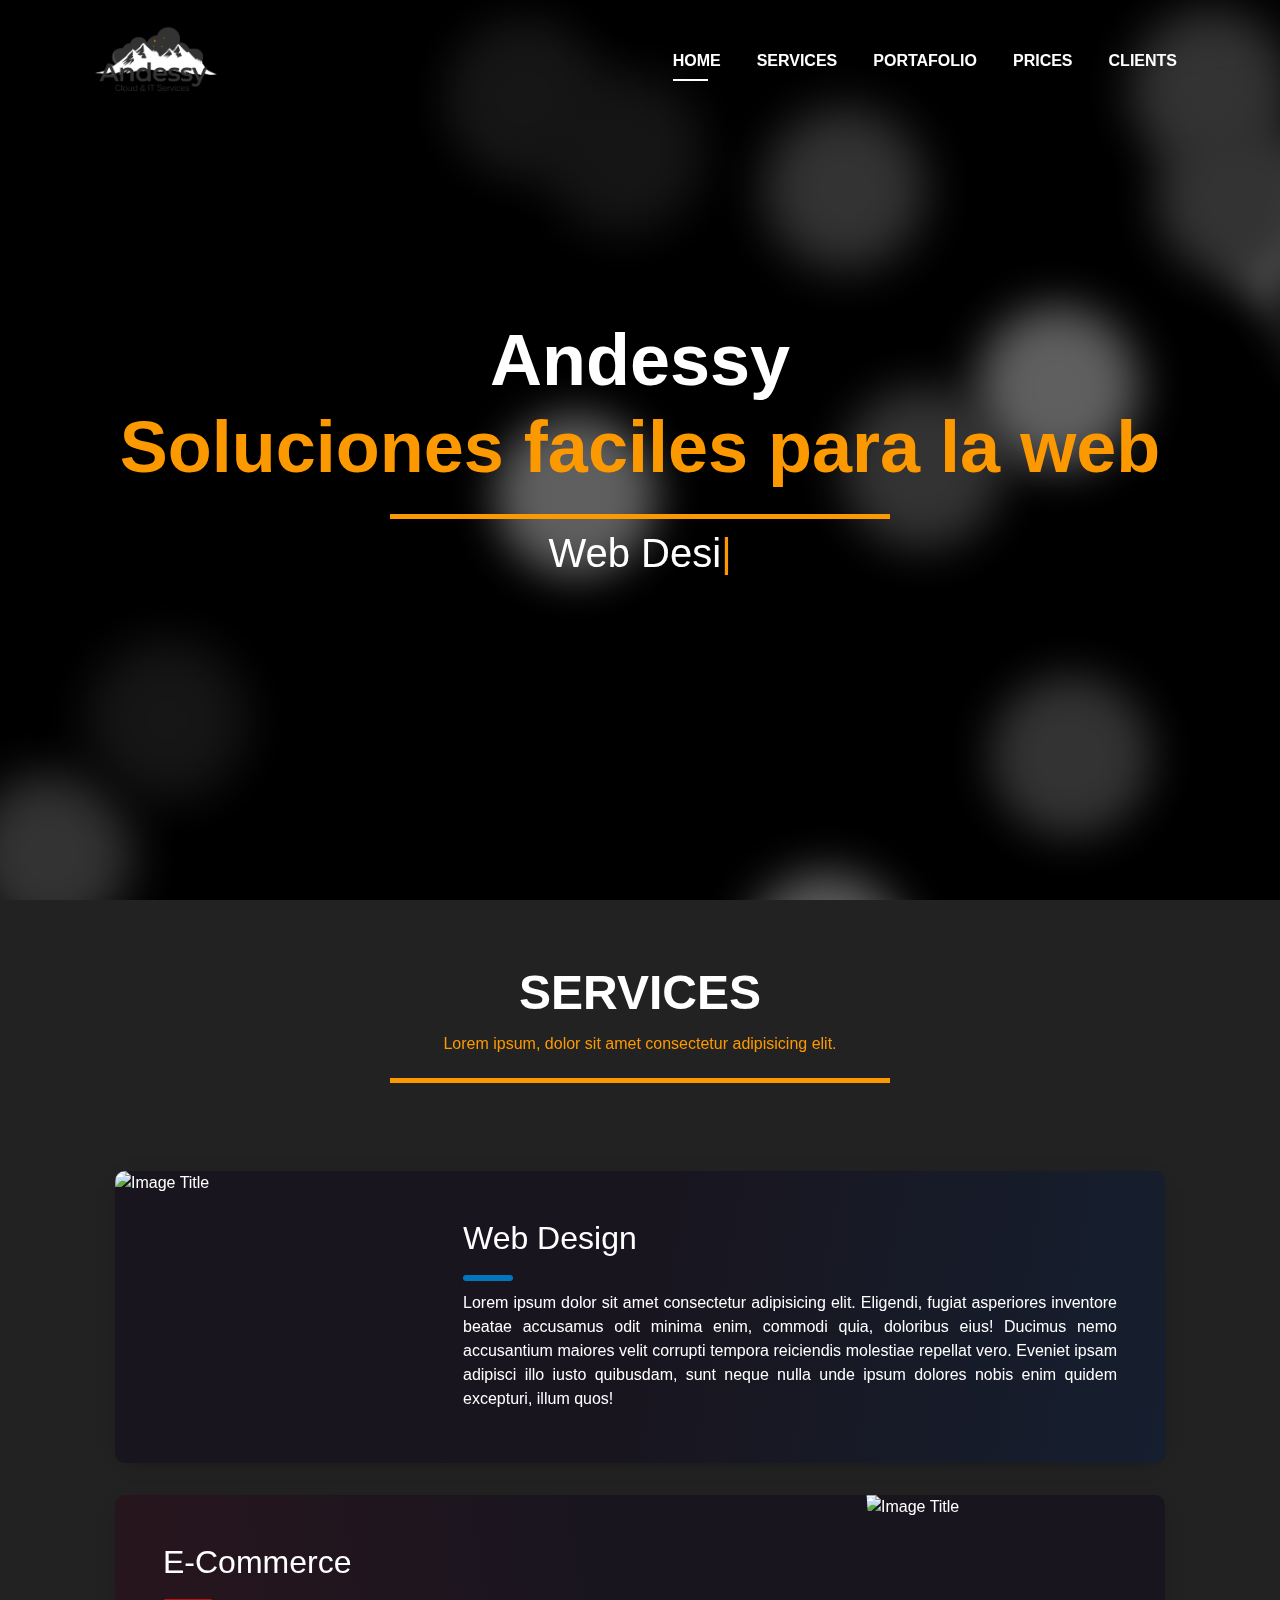
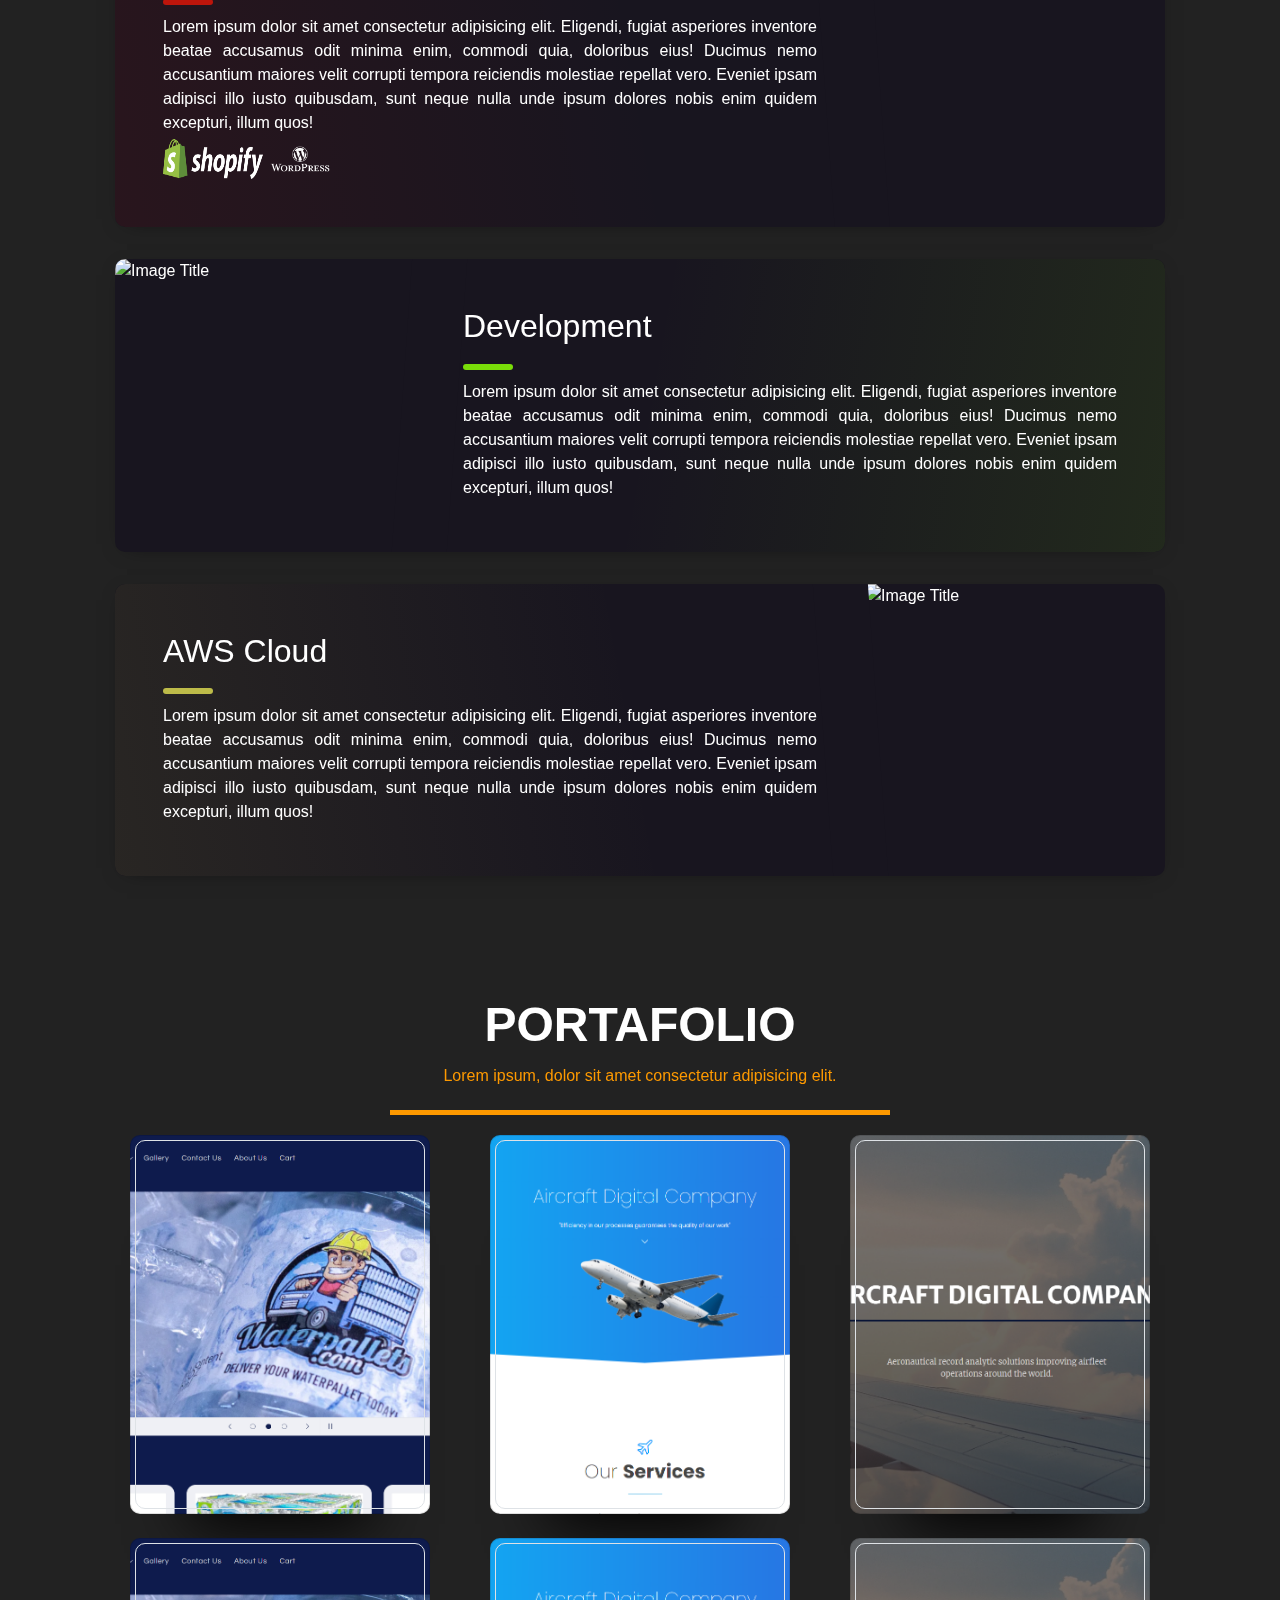
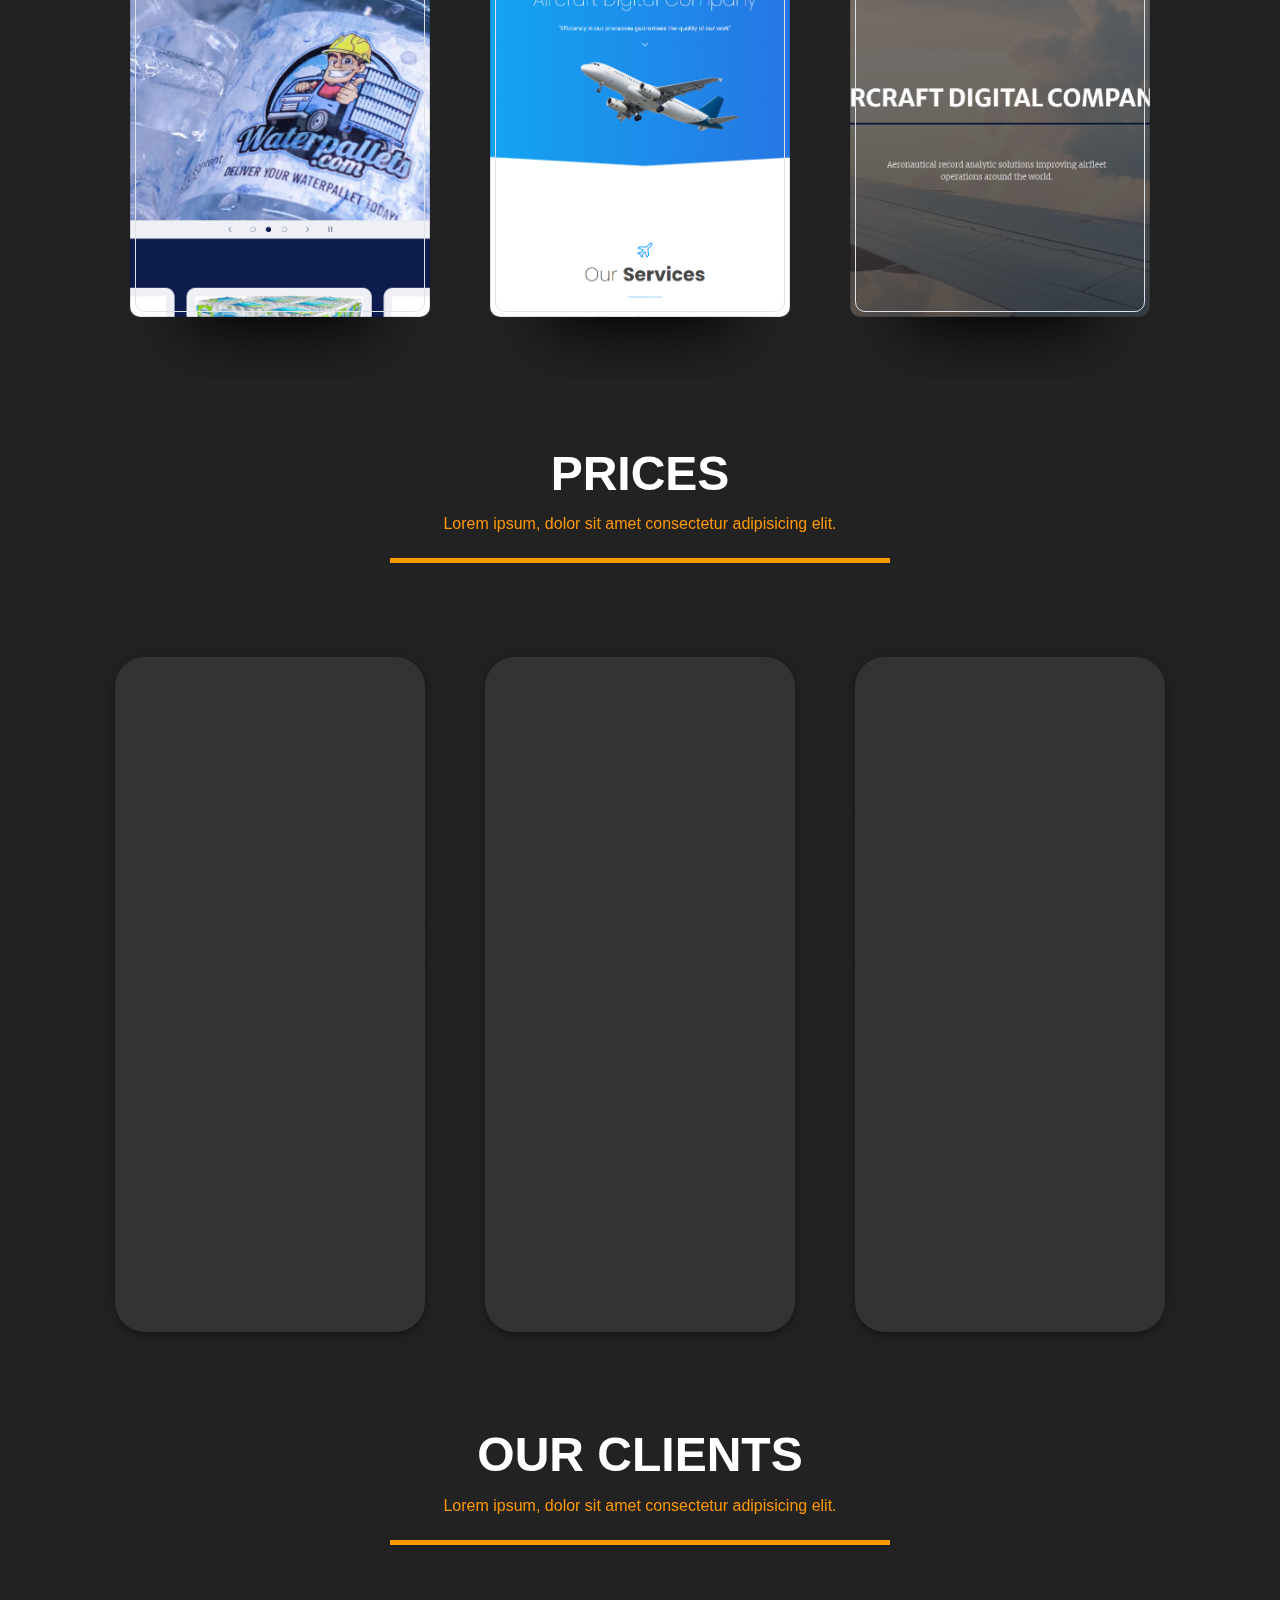
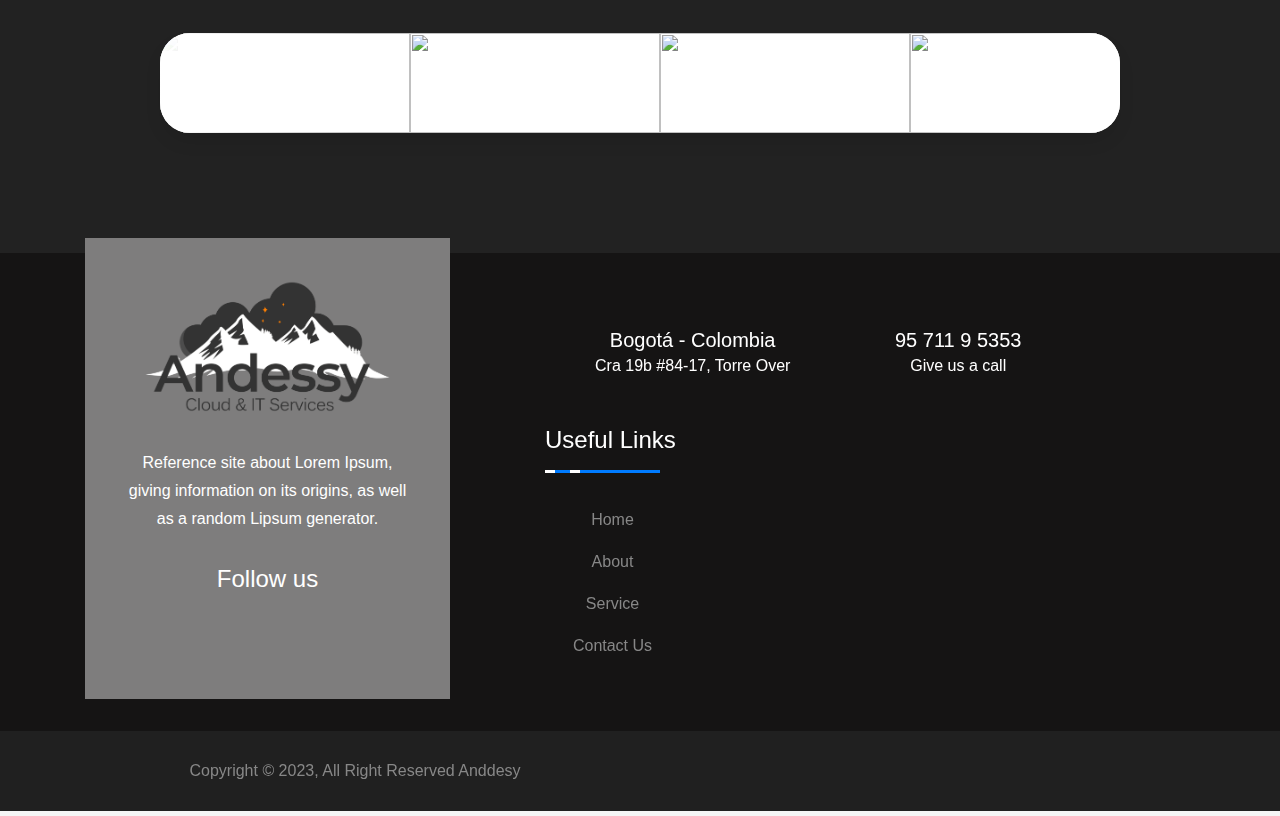
==== index.html @ 205f16b6 "Andessy V2" ====
<!DOCTYPE html>
<html lang="en">
<head>
  <meta charset="utf-8">
  <title>Andessy</title>
  <meta content="width=device-width, initial-scale=1.0" name="viewport">
  <meta content="" name="keywords">
  <meta content="" name="description">


  <link href="css/navbar-logo.png" rel="icon">

  <link href="lib/bootstrap/css/bootstrap.min.css" rel="stylesheet">

  <link href="lib/font-awesome/css/font-awesome.min.css" rel="stylesheet">
  <link href="lib/animate/animate.min.css" rel="stylesheet">
  <link href="lib/ionicons/css/ionicons.min.css" rel="stylesheet">
  <link href="lib/owlcarousel/assets/owl.carousel.min.css" rel="stylesheet">
  <link href="lib/lightbox/css/lightbox.min.css" rel="stylesheet">

  <link href="css/style.css" rel="stylesheet">
  <link href="css/styles.css" rel="stylesheet">
</head>

<body id="page-top">


  <nav class="navbar navbar-b navbar-trans navbar-expand-md fixed-top" id="mainNav">
    <div class="container">
      <div class="logo">
        <a href="https://andessy.com/"><img src="css/navbar-logo.png" style="max-width: 25%;"></a>
      </div>
      <button class="navbar-toggler collapsed" type="button" data-toggle="collapse" data-target="#navbarDefault"
        aria-controls="navbarDefault" aria-expanded="false" aria-label="Toggle navigation">
        <span></span>
        <span></span>
        <span></span>
      </button>
      <div class="navbar-collapse collapse justify-content-end" id="navbarDefault">
        <ul class="navbar-nav">
          <li class="nav-item">
            <a class="nav-link js-scroll active" href="#home">Home</a>
          </li>
          <li class="nav-item">
            <a class="nav-link js-scroll" href="#services">Services</a>
          </li>
          <li class="nav-item">
            <a class="nav-link js-scroll" href="#portafolio">Portafolio</a>
          </li>
          <li class="nav-item">
            <a class="nav-link js-scroll" href="#prices">Prices</a>
          </li>
          <li class="nav-item">
            <a class="nav-link js-scroll" href="#our-clients">Clients</a>
          </li>
        </ul>
      </div>
    </div>
  </nav>

  <section>
    <div class="background">
        <span></span>
        <span></span>
        <span></span>
        <span></span>
        <span></span>
        <span></span>
        <span></span>
        <span></span>
        <span></span>
        <span></span>
        <span></span>
        <span></span>
        <span></span>
        <span></span>
        <span></span>
        <span></span>
        <span></span>
        <span></span>
    </div>
    <div id="home" class="intro route bg-image">
      <div class="overlay-itro"></div>
        <div class="intro-content display-table">
          <div class="table-cell">
            <div class="container">
              <h1 class="intro-title mb-4">Andessy <br> <span>Soluciones faciles para la web</span> </h1>
              <hr />
              <p class="intro-subtitle"><span class="text-slider-items">Web Design, Frontend Development, Backend Development, AWS cloud</span><strong class="text-slider"></strong></p>
            </div>
          </div>
      </div>
    </div>
  </section>

  <section id="services" class="background2 paralax-mf footer-paralax bg-image route" >
    <div class="overlay-mf"></div>
      <div class="container">
        <div class="container">
          <div class="row">
            <div class="col-sm-12">
              <div class="title-box text-center">
                <h3 class="title-a">
                  Services
                </h3>
                <p class="subtitle-a">
                  Lorem ipsum, dolor sit amet consectetur adipisicing elit.
                </p>
                <hr>
              </div>
            </div>
          </div>
            <div class="container py-4">
                <article class="postcard dark blue">
                    <a class="postcard__img_link" href="#">
                        <img class="postcard__img" src="https://dynamicxperts.com/wp-saadali/uploads/2022/05/Web-Designers-Web-Design-1.jpg" alt="Image Title" />
                    </a>
                    <div class="postcard__text">
                        <h1 class="postcard__title blue"><a href="#">Web Design</a></h1>
                        <div class="postcard__bar"></div>
                        <div class="postcard__preview-txt">Lorem ipsum dolor sit amet consectetur adipisicing elit. Eligendi, fugiat asperiores inventore beatae accusamus odit minima enim, commodi quia, doloribus eius! Ducimus nemo accusantium maiores velit corrupti tempora reiciendis molestiae repellat vero. Eveniet ipsam adipisci illo iusto quibusdam, sunt neque nulla unde ipsum dolores nobis enim quidem excepturi, illum quos!</div>
                    </div>
                </article>
                <article class="postcard dark red">
                    <a class="postcard__img_link" href="#">
                        <img class="postcard__img" src="https://www.lluviadigital.com/wp-content/uploads/2020/02/e-commerce-que-es-Lluvia-Digital.jpg" alt="Image Title" />	
                    </a>
                    <div class="postcard__text">
                        <h1 class="postcard__title red"><a href="#">E-Commerce</a></h1>
                        <div class="postcard__bar"></div>
                        <div class="postcard__preview-txt">Lorem ipsum dolor sit amet consectetur adipisicing elit. Eligendi, fugiat asperiores inventore beatae accusamus odit minima enim, commodi quia, doloribus eius! Ducimus nemo accusantium maiores velit corrupti tempora reiciendis molestiae repellat vero. Eveniet ipsam adipisci illo iusto quibusdam, sunt neque nulla unde ipsum dolores nobis enim quidem excepturi, illum quos!</div>
                        <div>
                          <div class="ecommlog">
                            <img src="shopify.png" alt="">
                            <img src="WordPress-logotype-alternative-white.png" alt="">
                          </div>
                        </div>
                    </div>
                </article>
                <article class="postcard dark green">
                    <a class="postcard__img_link" href="#">
                        <img class="postcard__img" src="https://www.aihr.com/wp-content/uploads/Learning-and-development-manager.png" alt="Image Title" />
                    </a>
                    <div class="postcard__text">
                        <h1 class="postcard__title green"><a href="#">Development</a></h1>
                        <div class="postcard__bar"></div>
                        <div class="postcard__preview-txt">Lorem ipsum dolor sit amet consectetur adipisicing elit. Eligendi, fugiat asperiores inventore beatae accusamus odit minima enim, commodi quia, doloribus eius! Ducimus nemo accusantium maiores velit corrupti tempora reiciendis molestiae repellat vero. Eveniet ipsam adipisci illo iusto quibusdam, sunt neque nulla unde ipsum dolores nobis enim quidem excepturi, illum quos!</div>
                    </div>
                </article>
                <article class="postcard dark yellow">
                    <a class="postcard__img_link" href="#">
                        <img class="postcard__img" src="https://technocio.com/wp-content/uploads/2021/05/AWS-Partner-Awards.jpg" alt="Image Title" />
                    </a>
                    <div class="postcard__text">
                        <h1 class="postcard__title yellow"><a href="#">AWS Cloud</a></h1>
                        <div class="postcard__bar"></div>
                        <div class="postcard__preview-txt">Lorem ipsum dolor sit amet consectetur adipisicing elit. Eligendi, fugiat asperiores inventore beatae accusamus odit minima enim, commodi quia, doloribus eius! Ducimus nemo accusantium maiores velit corrupti tempora reiciendis molestiae repellat vero. Eveniet ipsam adipisci illo iusto quibusdam, sunt neque nulla unde ipsum dolores nobis enim quidem excepturi, illum quos!</div>
                      </div>
                </article>
            </div>
        <div>
      <div>      
    <div>        
  </section>

  <section id="portafolio" class="background3 paralax-mf footer-paralax bg-image route" >
    <div class="overlay-mf"></div>
    <div class="container">
      <div class="container">
        <div class="row">
          <div class="col-sm-12">
            <div class="title-box text-center">
              <h3 class="title-a">
                Portafolio
              </h3>
              <p class="subtitle-a">
                Lorem ipsum, dolor sit amet consectetur adipisicing elit.
              </p>
              <hr>
              <div class="container1">
                <div class="card card0">
                  <div class="border">
                    <h2>Waterpallets</h2>
                  </div>
                </div>
                <div class="card card1">
                  <div class="border">
                    <h2>Aircraft Digital</h2>
                  </div>
                </div>
                <div class="card card2">
                  <div class="border">
                    <h2>ADC</h2>
                  </div>
                </div>
              </div>
              <br>
              <div class="container1">
                <div class="card card0">
                  <div class="border">
                    <h2>Waterpallets</h2>
                  </div>
                </div>
                <div class="card card1">
                  <div class="border">
                    <h2>Aircraft Digital</h2>
                  </div>
                </div>
                <div class="card card2">
                  <div class="border">
                    <h2>ADC</h2>
                  </div>
                </div>
              </div>
            </div>
          </div>
        </div>
  </section>

<section id="prices" class="background2 paralax-mf footer-paralax bg-image route" >
    <div class="overlay-mf"></div>
    <div class="container">
      <div class="container">
        <div class="row">
          <div class="col-sm-12">
            <div class="title-box text-center">
              <h3 class="title-a">
                Prices
              </h3>
              <p class="subtitle-a">
                Lorem ipsum, dolor sit amet consectetur adipisicing elit.
              </p>
              <hr>
            </div>
          </div>
        </div>
    </div>
  <section >
    
  <div class="container2">
        <div class="card03">
            <div class="card__image-container">
              <img class="card__image" src="https://images.unsplash.com/photo-1519999482648-25049ddd37b1?ixlib=rb-1.2.1&ixid=eyJhcHBfaWQiOjEyMDd9&auto=format&fit=crop&w=2126&q=80" alt="">
          </div>
            
            <svg class="card__svg" viewBox="0 0 800 500">
      
              <path d="M 0 100 Q 50 200 100 250 Q 250 400 350 300 C 400 250 550 150 650 300 Q 750 450 800 400 L 800 500 L 0 500" stroke="transparent" fill="#333"/>
              <path class="card__line" d="M 0 100 Q 50 200 100 250 Q 250 400 350 300 C 400 250 550 150 650 300 Q 750 450 800 400" stroke="pink" stroke-width="3" fill="transparent"/>
            </svg>
          
            <div class="card__content">
              <h1 class="card__title">Empresarial</h1>
            <ul>
                <p><li>Business plan</li></p>
                <p><li>Business plan</li></p>
                <p><li>Business plan</li></p>
                <p><li>Business plan</li></p>
                <p><li>Business plan</li></p>
                <p><li>Business plan</li></p>
                <p><li>Business plan</li></p>

            </ul>
            <button class="noselect">Contratar</button>
          </div>
          
        </div>
      
      <div class="card03">
        <div class="card__image-container">
          <img class="card__image" src="https://images.unsplash.com/photo-1519999482648-25049ddd37b1?ixlib=rb-1.2.1&ixid=eyJhcHBfaWQiOjEyMDd9&auto=format&fit=crop&w=2126&q=80" alt="">
      </div>
        
        <svg class="card__svg" viewBox="0 0 800 500">

          <path d="M 0 100 Q 50 200 100 250 Q 250 400 350 300 C 400 250 550 150 650 300 Q 750 450 800 400 L 800 500 L 0 500" stroke="transparent" fill="#333"/>
          <path class="card__line" d="M 0 100 Q 50 200 100 250 Q 250 400 350 300 C 400 250 550 150 650 300 Q 750 450 800 400" stroke="pink" stroke-width="3" fill="transparent"/>
        </svg>
      
        <div class="card__content">
          <h1 class="card__title">E-Comeerce</h1>
        <ul>
                <p><li>E-Commerce</li></p>
                <p><li>E-Commerce</li></p>
                <p><li>E-Commerce</li></p>
                <p><li>E-Commerce</li></p>
                <p><li>E-Commerce</li></p>
                <p><li>E-Commerce</li></p>
                <p><li>E-Commerce</li></p>
                
            </ul>
            <button class="noselect">Contratar</button>
      </div>
    </div>

    <div class="card03">
        <div class="card__image-container">
          <img class="card__image" src="https://images.unsplash.com/photo-1519999482648-25049ddd37b1?ixlib=rb-1.2.1&ixid=eyJhcHBfaWQiOjEyMDd9&auto=format&fit=crop&w=2126&q=80" alt="">
      </div>
        
        <svg class="card__svg" viewBox="0 0 800 500">

          <path d="M 0 100 Q 50 200 100 250 Q 250 400 350 300 C 400 250 550 150 650 300 Q 750 450 800 400 L 800 500 L 0 500" stroke="transparent" fill="#333"/>
          <path class="card__line" d="M 0 100 Q 50 200 100 250 Q 250 400 350 300 C 400 250 550 150 650 300 Q 750 450 800 400" stroke="pink" stroke-width="3" fill="transparent"/>
        </svg>
      
        <div class="card__content">
          <h1 class="card__title">A la medida</h1>
          <ul>
            <p><li>A medida</li></p>
            <p><li>A medida</li></p>
            <p><li>A medida</li></p>
            <p><li>A medida</li></p>
            <p><li>A medida</li></p>
            <p><li>A medida</li></p>
            <p><li>A medida</li></p>
        </ul>
        <button class="noselect">Contratar</button>
      </div>
    </div> 
  </div>
  </section>
</section>
  
   <section id="our-clients"class="background2 paralax-mf footer-paralax bg-image route" >
    <div class="overlay-mf"></div>
    <div class="container">
      <div class="container">
        <div class="row">
          <div class="col-sm-12">
            <div class="title-box text-center">
              <h3 class="title-a">
                Our Clients
              </h3>
              <p class="subtitle-a">
                Lorem ipsum, dolor sit amet consectetur adipisicing elit.
              </p>
              <hr>
            </div>
          </div>
        </div>
        
          <div class="container py-4">
              
                  <div class="slider">
                    <div class="slide-track">
                        <div class="slide">
                            <img src="https://s3-us-west-2.amazonaws.com/s.cdpn.io/557257/1.png" height="100" width="250" alt="" />
                        </div>
                        <div class="slide">
                            <img src="https://s3-us-west-2.amazonaws.com/s.cdpn.io/557257/2.png" height="100" width="250" alt="" />
                        </div>
                        <div class="slide">
                            <img src="https://s3-us-west-2.amazonaws.com/s.cdpn.io/557257/3.png" height="100" width="250" alt="" />
                        </div>
                        <div class="slide">
                            <img src="https://s3-us-west-2.amazonaws.com/s.cdpn.io/557257/4.png" height="100" width="250" alt="" />
                        </div>
                        <div class="slide">
                            <img src="https://s3-us-west-2.amazonaws.com/s.cdpn.io/557257/5.png" height="100" width="250" alt="" />
                        </div>
                        <div class="slide">
                            <img src="https://s3-us-west-2.amazonaws.com/s.cdpn.io/557257/6.png" height="100" width="250" alt="" />
                        </div>
                        <div class="slide">
                            <img src="https://s3-us-west-2.amazonaws.com/s.cdpn.io/557257/7.png" height="100" width="250" alt="" />
                        </div>
                        <div class="slide">
                            <img src="https://s3-us-west-2.amazonaws.com/s.cdpn.io/557257/1.png" height="100" width="250" alt="" />
                        </div>
                        <div class="slide">
                            <img src="https://s3-us-west-2.amazonaws.com/s.cdpn.io/557257/2.png" height="100" width="250" alt="" />
                        </div>
                        <div class="slide">
                            <img src="https://s3-us-west-2.amazonaws.com/s.cdpn.io/557257/3.png" height="100" width="250" alt="" />
                        </div>
                        <div class="slide">
                            <img src="https://s3-us-west-2.amazonaws.com/s.cdpn.io/557257/4.png" height="100" width="250" alt="" />
                        </div>
                        <div class="slide">
                            <img src="https://s3-us-west-2.amazonaws.com/s.cdpn.io/557257/5.png" height="100" width="250" alt="" />
                        </div>
                        <div class="slide">
                            <img src="https://s3-us-west-2.amazonaws.com/s.cdpn.io/557257/6.png" height="100" width="250" alt="" />
                        </div>
                        <div class="slide">
                            <img src="https://s3-us-west-2.amazonaws.com/s.cdpn.io/557257/7.png" height="100" width="250" alt="" />
                        </div>
                    </div>
                </div>
          </div>
          <br><br><br><br>
  </section>

  
  <script src="lib/jquery/jquery.min.js"></script>
  <script src="lib/jquery/jquery-migrate.min.js"></script>
  <script src="lib/popper/popper.min.js"></script>
  <script src="lib/bootstrap/js/bootstrap.min.js"></script>
  <script src="lib/easing/easing.min.js"></script>
  <script src="lib/counterup/jquery.waypoints.min.js"></script>
  <script src="lib/counterup/jquery.counterup.js"></script>
  <script src="lib/owlcarousel/owl.carousel.min.js"></script>
  <script src="lib/lightbox/js/lightbox.min.js"></script>
  <script src="lib/typed/typed.min.js"></script>

  <script src="contactform/contactform.js"></script>


  <script src="js/main.js"></script>


  <footer id="dk-footer" class="dk-footer">
    <div class="container">
        <div class="row">
            <div class="col-md-12 col-lg-4">
                <div class="dk-footer-box-info">
                    <a href="index.html" class="footer-logo">
                        <img src="css/navbar-logo.png" alt="footer_logo" class="img-fluid">
                    </a>
                    <p class="footer-info-text">
                       Reference site about Lorem Ipsum, giving information on its origins, as well as a random Lipsum generator.
                    </p>
                    <div class="footer-social-link">
                        <h3>Follow us</h3>
                        <ul>
                            <li>
                                <a href="#">
                                    <i class="fa fa-linkedin"></i>
                                </a>
                            </li>
                        </ul>
                    </div>
                </div>
            </div>

            <div class="col-md-12 col-lg-8">
                <div class="row">
                    <div class="col-md-6">
                        <div class="contact-us">
                            <div class="contact-icon">
                                <i class="fa fa-map-o" aria-hidden="true"></i>
                            </div>

                            <div class="contact-info">
                                <h3>Bogotá - Colombia</h3>
                                <p>Cra 19b #84-17, Torre Over</p>
                            </div>

                        </div>

                    </div>
                    <div class="col-md-6">
                        <div class="contact-us contact-us-last">
                            <div class="contact-icon">
                                <i class="fa fa-volume-control-phone" aria-hidden="true"></i>
                            </div>

                            <div class="contact-info">
                                <h3>95 711 9 5353</h3>
                                <p>Give us a call</p>
                            </div>

                        </div>

                    </div>

                </div>

                <div class="row">
                    <div class="col-md-12 col-lg-6">
                        <div class="footer-widget footer-left-widget">
                            <div class="section-heading">
                                <h3>Useful Links</h3>
                                <span class="animate-border border-black"></span>
                            </div>
                            <ul>
                                <li>
                                    <a href="#">Home </a>
                                </li>
                                <li>
                                    <a href="#">About</a>
                                </li>
                                <li>
                                    <a href="#">Service</a>
                                </li>
                                <li>
                                    <a href="#">Contact Us</a>
                                </li>
                            </ul>
                        </div>

                    </div>
                </div>

            </div>

        </div>

    </div>

  
  
    <div class="copyright">
        <div class="container">
            <div class="row">
                <div class="col-md-6">
                    <span>Copyright © 2023, All Right Reserved Anddesy</span>
                </div>
            </div>

        </div>

    </div>

  </footer>
</body>


</html>
---- css/style.css ----
/*
  Theme Name: DevFolio
  Theme URL: https://bootstrapmade.com/devfolio-bootstrap-portfolio-html-template/
  Author: BootstrapMade.com
  License: https://bootstrapmade.com/license/
*/

/*======================================
//--//-->   STYLES GENERALES
======================================*/

body {
  background-color: #f5f5f5;
  color: #4e4e4e;
}

h1,
h2,
h3,
h4,
h5,
h6 {
  color: #fff;
}

a {
  color: #1e1e1e;
  transition: all 0.5s ease-in-out;
}

a:hover {
  color: #0078ff;
  text-decoration: none;
  transition: all 0.5s ease-in-out;
}

.p-r {
  position: relative;
}

.color-a {
  color: #0078ff;
}

.color-d {
  color: #f5f5f5;
}

.color-text-a {
  color: #4e4e4e;
}

.box-shadow,
.paralax-mf,
.service-box,
.work-box,
.card-blog {
  box-shadow: 0 13px 8px -10px rgba(0, 0, 0, 0.1);
}

.box-shadow-a,
.button:hover {
  box-shadow: 0 0 0 4px #cde1f8;
}

.display-5 {
  font-size: 2.5rem;
  font-weight: 300;
  line-height: 1.1;
}

.display-6 {
  font-size: 2rem;
  font-weight: 300;
  line-height: 1.1;
}

.avatar {
  width: 32px;
  height: 32px;
  margin-right: 4px;
  overflow: hidden;
}

.bg-image {
  background-repeat: no-repeat;
  background-attachment: fixed;
  background-size: cover;
  background-position: center center;
}

.overlay-mf {
  background-color: #313131;
}

.overlay-mf {
  position: absolute;
  top: 0;
  left: 0px;
  padding: 0;
  height: 100%;
  width: 100%;
  opacity: .7;
}

.paralax-mf {
  position: relative;
  padding: 8rem 0;
}

.display-table {
  width: 100%;
  height: 100%;
  display: table;
}

.table-cell {
  display: table-cell;
  vertical-align: middle;
}

/*--/ Sections /--*/

.sect-4 {
  padding: 4rem 0;
}

.sect-pt4 {
  padding-top: 4rem;
}

.sect-mt4 {
  margin-top: 4rem;
}

/*--/ Title s /--*/

.title-s {
  font-weight: 600;
  color: #1e1e1e;
  font-size: 1.1rem;
}

/*--/ Title A /--*/

.title-box {
  margin-bottom: 4rem;
}

.title-a {
  font-size: 3rem;
  font-weight: bold;
  text-transform: uppercase;
}

.subtitle-a {
  color: rgb(253, 153, 0);;
}

.line-mf {
  width: 40px;
  height: 5px;
  background-color: #0078ff;
  margin: 0 auto;
}

/*--/ Title Left /--*/

.title-box-2 {
  margin-bottom: 3rem;
}

.title-left {
  font-size: 2rem;
  position: relative;
}

.title-left:before {
  content: '';
  position: absolute;
  height: 3px;
  background-color: #0078ff;
  width: 100px;
  bottom: -12px;
}

/*------/ Box /------*/

.box-pl2 {
  padding-left: 2rem;
}

.box-shadow-full {
  padding: 3rem 1.25rem;
  position: relative;
  background-color: #fff;
  margin-bottom: 3rem;
  z-index: 2;
  box-shadow: 0 1px 1px 0 rgba(0, 0, 0, 0.06), 0 2px 5px 0 rgba(0, 0, 0, 0.2);
}

/*------/ Socials /------*/

.socials {
  padding: 1.5rem 0;
}

.socials ul li {
  display: inline-block;
}

.socials .ico-circle {
  height: 40px;
  width: 40px;
  font-size: 1.7rem;
  border-radius: 50%;
  line-height: 1.4;
  margin: 0 15px 0 0;
  box-shadow: 0 0 0 3px #0078ff;
  transition: all 500ms ease;
}

.socials .ico-circle:hover {
  background-color: #0078ff;
  color: #fff;
  box-shadow: 0 0 0 3px #cde1f8;
  transition: all 500ms ease;
}

/*------/ Ul resect /------*/

.ul-resect,
.socials ul,
.list-ico,
.blog-wrapper .post-meta ul,
.box-comments .list-comments,
.widget-sidebar .list-sidebar,
.widget-tags ul {
  list-style: none;
  padding-left: 0;
  margin-bottom: 0;
}

.list-ico {
  line-height: 2;
}

.list-ico span {
  color: #0078ff;
  margin-right: 10px;
}

/*------/ Ico Circle /------*/

.ico-circle {
  height: 100px;
  width: 100px;
  font-size: 2rem;
  border-radius: 50%;
  line-height: 1.55;
  margin: 0 auto;
  text-align: center;
  box-shadow: 0 0 0 10px #0078ff;
  display: block;
}

/*------/ Owl Carousel /------*/

.owl-theme .owl-dots {
  text-align: center;
  margin-top: 18px;
}

.owl-theme .owl-dots .owl-dot {
  display: inline-block;
}

.owl-theme .owl-dots .owl-dot span {
  width: 18px;
  height: 7px;
  margin: 5px 5px;
  background: #cde1f8;
  border: 0px solid #cde1f8;
  display: block;
  transition: all 0.6s ease-in-out;
  cursor: pointer;
}

.owl-theme .owl-dots .owl-dot:hover span {
  background-color: #cde1f8;
}

.owl-theme .owl-dots .owl-dot.active span {
  background-color: #1B1B1B;
  width: 25px;
}

/*--/ Scrolltop s /--*/

.scrolltop-mf {
  position: relative;
  display: none;
}

.scrolltop-mf span {
  z-index: 999;
  position: fixed;
  width: 42px;
  height: 42px;
  background-color: #0078ff;
  opacity: .7;
  font-size: 1.6rem;
  line-height: 1.5;
  text-align: center;
  color: #fff;
  top: auto;
  left: auto;
  right: 30px;
  bottom: 50px;
  cursor: pointer;
  border-radius: 50%;
}

/* Back to top button */

.back-to-top {
  position: fixed;
  display: none;
  background: #0078ff;
  color: #fff;
  width: 44px;
  height: 44px;
  text-align: center;
  line-height: 1;
  font-size: 16px;
  border-radius: 50%;
  right: 15px;
  bottom: 15px;
  transition: background 0.5s;
  z-index: 11;
}

.back-to-top i {
  padding-top: 12px;
  color: #fff;
}

/* Prelaoder */

#preloader {
  position: fixed;
  top: 0;
  left: 0;
  right: 0;
  bottom: 0;
  z-index: 9999;
  overflow: hidden;
  background: #fff;
}

#preloader:before {
  content: "";
  position: fixed;
  top: calc(50% - 30px);
  left: calc(50% - 30px);
  border: 6px solid #f2f2f2;
  border-top: 6px solid #0078ff;
  border-radius: 50%;
  width: 60px;
  height: 60px;
  -webkit-animation: animate-preloader 1s linear infinite;
  animation: animate-preloader 1s linear infinite;
}

@-webkit-keyframes animate-preloader {
  0% {
    -webkit-transform: rotate(0deg);
    transform: rotate(0deg);
  }

  100% {
    -webkit-transform: rotate(360deg);
    transform: rotate(360deg);
  }
}

@keyframes animate-preloader {
  0% {
    -webkit-transform: rotate(0deg);
    transform: rotate(0deg);
  }

  100% {
    -webkit-transform: rotate(360deg);
    transform: rotate(360deg);
  }
}

/*======================================
//--//-->   NAVBAR
======================================*/

.navbar-b {
  transition: all .5s ease-in-out;
  background-color: transparent;
  padding-top: 1.563rem;
  padding-bottom: 1.563rem;
}

.navbar-b.navbar-reduce {
  box-shadow: 0px 6px 9px 0px rgba(0, 0, 0, 0.06);
}

.navbar-b.navbar-trans .nav-item,
.navbar-b.navbar-reduce .nav-item {
  position: relative;
  padding-right: 10px;
  padding-left: 0;
}

.navbar-b.navbar-trans .nav-link,
.navbar-b.navbar-reduce .nav-link {
  color: #fff;
  text-transform: uppercase;
  font-weight: 600;
}

.navbar-b.navbar-trans .nav-link:before,
.navbar-b.navbar-reduce .nav-link:before {
  content: '';
  position: absolute;
  margin-left: 0px;
  width: 0%;
  bottom: 0;
  left: 0;
  height: 2px;
  transition: all 500ms ease;
}

.navbar-b.navbar-trans .nav-link:hover,
.navbar-b.navbar-reduce .nav-link:hover {
  color: #1B1B1B;
}

.navbar-b.navbar-trans .nav-link:hover:before,
.navbar-b.navbar-reduce .nav-link:hover:before {
  width: 35px;
}

.navbar-b.navbar-trans .show > .nav-link:before,
.navbar-b.navbar-trans .active > .nav-link:before,
.navbar-b.navbar-trans .nav-link.show:before,
.navbar-b.navbar-trans .nav-link.active:before,
.navbar-b.navbar-reduce .show > .nav-link:before,
.navbar-b.navbar-reduce .active > .nav-link:before,
.navbar-b.navbar-reduce .nav-link.show:before,
.navbar-b.navbar-reduce .nav-link.active:before {
  width: 35px;
}

.navbar-b.navbar-trans .nav-link:before {
  background-color: #fff;
}

.navbar-b.navbar-trans .nav-link:hover {
  color: #fff;
}

.navbar-b.navbar-trans .show > .nav-link,
.navbar-b.navbar-trans .active > .nav-link,
.navbar-b.navbar-trans .nav-link.show,
.navbar-b.navbar-trans .nav-link.active {
  color: #fff;
}

.navbar-b.navbar-reduce {
  transition: all .5s ease-in-out;
  background-color: #fff;
  padding-top: 15px;
  padding-bottom: 15px;
}

.navbar-b.navbar-reduce .nav-link {
  color:rgb(253, 153, 0);
}

.navbar-b.navbar-reduce .nav-link:before {
  background-color: rgb(253, 153, 0);
}
.navbar-b.navbar-reduce .nav-link:hover {
  color:rgb(253, 153, 0);
}

.navbar-b.navbar-reduce .show > .nav-link,
.navbar-b.navbar-reduce .active > .nav-link,
.navbar-b.navbar-reduce .nav-link.show,
.navbar-b.navbar-reduce .nav-link.active {
  color:rgb(253, 153, 0);
}

.navbar-b.navbar-reduce .navbar-brand {
  color:rgb(253, 153, 0);
}

.navbar-b.navbar-reduce .navbar-toggler span {
  background-color: #1B1B1B;
}

.navbar-b .navbar-brand {
  color: #fff;
  font-size: 1.6rem;
  font-weight: 600;
}

.navbar-b .navbar-nav .dropdown-item.show .dropdown-menu,
.navbar-b .dropdown.show .dropdown-menu,
.navbar-b .dropdown-btn.show .dropdown-menu {
  -webkit-transform: translate3d(0px, 0px, 0px);
  transform: translate3d(0px, 0px, 0px);
  visibility: visible !important;
}

.navbar-b .dropdown-menu {
  margin: 1.12rem 0 0;
  border-radius: 0;
}

.navbar-b .dropdown-menu .dropdown-item {
  padding: .7rem 1.7rem;
  transition: all 500ms ease;
}

.navbar-b .dropdown-menu .dropdown-item:hover {
  background-color: rgb(253, 153, 0);
  color: #fff;
  transition: all 500ms ease;
}



.navbar-b .dropdown-menu .dropdown-item.active {
  background-color: rgb(253, 153, 0);
}

/*--/ Hamburger Navbar /--*/

.navbar-toggler {
  position: relative;
}

.navbar-toggler:focus,
.navbar-toggler:active {
  outline: 0;
}

.navbar-toggler span {
  display: block;
  background-color: #fff;
  height: 3px;
  width: 25px;
  margin-top: 4px;
  margin-bottom: 4px;
  -webkit-transform: rotate(0deg);
  transform: rotate(0deg);
  left: 0;
  opacity: 1;
}

.navbar-toggler span:nth-child(1),
.navbar-toggler span:nth-child(3) {
  transition: -webkit-transform .35s ease-in-out;
  transition: transform .35s ease-in-out;
  transition: transform .35s ease-in-out, -webkit-transform .35s ease-in-out;
}

.navbar-toggler:not(.collapsed) span:nth-child(1) {
  position: absolute;
  left: 12px;
  top: 10px;
  -webkit-transform: rotate(135deg);
  transform: rotate(135deg);
  opacity: 0.9;
}

.navbar-toggler:not(.collapsed) span:nth-child(2) {
  height: 12px;
  visibility: hidden;
  background-color: transparent;
}

.navbar-toggler:not(.collapsed) span:nth-child(3) {
  position: absolute;
  left: 12px;
  top: 10px;
  -webkit-transform: rotate(-135deg);
  transform: rotate(-135deg);
  opacity: 0.9;
}

/*======================================
//--//-->   INTRO
======================================*/

.intro {
  height: 100vh;
  position: relative;
  color: #fff;
}

.intro .intro-content {
  text-align: center;
  position: absolute;
}

.intro .overlay-itro {
  background-color: rgba(0, 0, 0, 0.6);
  position: absolute;
  top: 0;
  left: 0px;
  padding: 0;
  height: 100%;
  width: 100%;
  opacity: .9;
}

.intro .intro-title {
  color: #fff;
  font-weight: 600;
  font-size: 3rem;
}

.intro .intro-subtitle {
  font-size: 1.5rem;
  font-weight: 300;
}

.intro .text-slider-items {
  display: none;
}

.intro-single {
  height: 350px;
}

.intro-single .intro-content {
  margin-top: 30px;
}

.intro-single .intro-title {
  text-transform: uppercase;
  font-size: 3rem;
}

.intro-single .breadcrumb {
  background-color: transparent;
  color: #0078ff;
}

.intro-single .breadcrumb .breadcrumb-item:before {
  color: #cde1f8;
}

.intro-single .breadcrumb .breadcrumb-item.active {
  color: #cde1f8;
}

.intro-single .breadcrumb a {
  color: #fff;
}

/*======================================
//--//-->   ABOUT
======================================*/

.about-mf .box-shadow-full {
  padding-top: 4rem;
  padding-bottom: 4rem;
}

.about-mf .about-img {
  margin-bottom: 2rem;
}

.about-mf .about-img img {
  margin-left: 10px;
}

.skill-mf span {
  color: #4e4e4e;
}

.skill-mf .progress {
  background-color: #cde1f8;
  margin: .5rem 0 1.2rem 0;
  border-radius: 0;
  height: .7rem;
}

.skill-mf .progress .progress-bar {
  height: .7rem;
  background-color: #0078ff;
}

/*======================================
//--//-->   SERVICES
======================================*/

.service-box {
  background-color: #fff;
  padding: 2.5rem 1.3rem;
  border-radius: 1rem;
  margin-bottom: 3rem;
}

.service-box:hover .ico-circle {
  transition: all 500ms ease;
  color: #fff;
  background-color: #0078ff;
  box-shadow: 0 0 0 10px #cde1f8;
}

.service-box .service-ico {
  margin-bottom: 1rem;
  color: #1e1e1e;
}

.service-box .ico-circle {
  transition: all 500ms ease;
  font-size: 4rem;
}

.service-box .s-title {
  font-size: 1.4rem;
  text-transform: uppercase;
  text-align: center;
  padding: .4rem 0;
}

.service-box .s-description {
  color: #4e4e4e;
}

/*======================================
//--//-->   COUNTER
======================================*/

.counter-box {
  color: #fff;
  text-align: center;
}

.counter-ico {
  margin-bottom: 1rem;
}

.counter-ico .ico-circle {
  height: 60px;
  width: 60px;
  line-height: 1.8;
  box-shadow: 0 0 0 10px #cde1f8;
}

.counter-num .counter {
  font-size: 2rem;
  margin-bottom: 0;
}

/*======================================
//--//-->   PORTFOLIO
======================================*/

.work-box {
  margin-bottom: 3rem;
  -webkit-backface-visibility: hidden;
  backface-visibility: hidden;
  background-color: #fff;
}

.work-box:hover img {
  -webkit-transform: scale(1.3);
  transform: scale(1.3);
}

.work-img {
  display: block;
  overflow: hidden;
}

.work-img img {
  transition: all 1s;
}

.work-content {
  padding: 2rem 3% 1rem 4%;
}

.work-content .w-more {
  color: #4e4e4e;
  font-size: .8rem;
}

.work-content .w-more .w-ctegory {
  color: #0078ff;
}

.work-content .w-like {
  font-size: 2.5rem;
  color: #0078ff;
  float: right;
}

.work-content .w-like a {
  color: #0078ff;
}

.work-content .w-like .num-like {
  font-size: .7rem;
}

.w-title {
  font-size: 1.2rem;
}

/*======================================
//--//-->   TESTIMONIALS
======================================*/

.testimonials .owl-carousel .owl-item img {
  width: auto;
}

.testimonial-box {
  color: #fff;
  text-align: center;
}

.testimonial-box .author-test {
  margin-top: 1rem;
}

.testimonial-box .author-test img {
  margin: 0 auto;
}

.testimonial-box .author {
  color: #fff;
  text-transform: uppercase;
  font-weight: 600;
  margin: 1rem 0;
  display: block;
  font-size: 1.4rem;
}

.testimonial-box .comit {
  font-size: 2rem;
  color: #0078ff;
  background-color: #fff;
  width: 52px;
  height: 52px;
  display: block;
  margin: 0 auto;
  border-radius: 50%;
  line-height: 1.6;
}

/*======================================
//--//-->   BLOG
======================================*/

.card-blog .card-body {
  position: relative;
}

.card-blog .card-category-box {
  position: absolute;
  text-align: center;
  top: -16px;
  left: 15px;
  right: 15px;
  line-height: 25px;
  overflow: hidden;
}

.card-blog .card-category {
  display: inline-block;
  color: #fff;
  padding: 0 15px 5px;
  overflow: hidden;
  background-color: #0078ff;
  border-radius: 4px;
}

.card-blog .card-category .category {
  color: #fff;
  display: inline-block;
  text-transform: uppercase;
  font-size: .7rem;
  letter-spacing: .1px;
  margin-bottom: 0;
}

.card-blog .card-title {
  font-size: 1.3rem;
  margin-top: .6rem;
}

.card-blog .card-description {
  color: #4e4e4e;
}

.card-blog .post-author {
  display: inline-block;
}

.card-blog .post-date {
  color: #4e4e4e;
  display: inline-block;
  float: right;
}

/*======================================
//--//-->   BLOG-SINGLE
======================================*/

.post-box,
.form-comments,
.box-comments,
.widget-sidebar {
  padding: 2rem;
  background-color: #fff;
  margin-bottom: 3rem;
}

.blog-wrapper .article-title {
  font-size: 1.5rem;
}

.blog-wrapper .post-meta {
  margin: 1rem 0;
}

.blog-wrapper .post-meta ul {
  border-left: 4px solid #0078ff;
  margin-top: 1rem;
}

.blog-wrapper .post-meta ul li {
  display: inline-block;
  margin-left: 15px;
}

.blog-wrapper .post-meta ul a {
  color: #0078ff;
}

.blog-wrapper .post-meta ul span {
  color: #1e1e1e;
}

.blog-wrapper .blockquote {
  border-left: 4px solid #0078ff;
  padding: 18px;
  font-style: italic;
}

/*------/ Comments /------*/

.box-comments .list-comments li {
  padding-bottom: 40px;
}

.box-comments .list-comments .comment-avatar {
  display: table-cell;
  vertical-align: top;
}

.box-comments .list-comments .comment-avatar img {
  width: 80px;
  height: 80px;
}

.box-comments .list-comments .comment-author {
  font-size: 1.3rem;
}

.box-comments .list-comments .comment-details {
  display: table-cell;
  vertical-align: top;
  padding-left: 25px;
}

.box-comments .list-comments a {
  color: #0078ff;
}

.box-comments .list-comments span {
  color: #1e1e1e;
  font-style: italic;
}

.box-comments .comment-children {
  margin-left: 40px;
}

/*------/ Sidebar /------*/

.widget-sidebar .sidebar-title {
  font-size: 1.6rem;
  font-weight: 600;
  border-left: 5px solid #0078ff;
  padding-left: 15px;
  text-transform: uppercase;
  margin-bottom: 1.5rem;
}

.widget-sidebar .list-sidebar li {
  position: relative;
  padding: 6px 0 6px 24px;
}

.widget-sidebar .list-sidebar li:before {
  position: absolute;
  content: "";
  width: 10px;
  height: 1px;
  left: 0;
  background-color: #0078ff;
  top: 20px;
}

.sidebar-search input {
  background-color: #fff;
  border-radius: 0;
  transition: all 0.5s ease-in-out;
}

.sidebar-search .btn-search {
  background-color: #0078ff;
  border-color: #0078ff;
  border-radius: 0;
  padding-left: 20px;
  padding-right: 20px;
}

.widget-tags ul li {
  display: inline-block;
  background-color: #0078ff;
  padding: .2rem .6rem;
  margin-bottom: .5rem;
  border-radius: 15px;
}

.widget-tags ul li a {
  color: #fff;
}

/*======================================
//--//-->   CONTACT
======================================*/

.footer-paralax {
  padding: 4rem 0 0 0;
}

.contact-mf {
  margin-top: 4rem;
}

/*======================================
//--//-->   FOOTER
======================================*/

footer {
  text-align: center;
  color: #fff;
  padding-bottom: 4rem;
}

footer .copyright {
  margin-bottom: .3rem;
}

footer .credits {
  margin-bottom: 0;
}

footer .credits a {
  color: #fff;
}

/*======================================
//--//-->   CONtaCT FORM
======================================*/

#sendmessage {
  color: #0078ff;
  border: 1px solid #0078ff;
  display: none;
  text-align: center;
  padding: 15px;
  font-weight: 600;
  margin-bottom: 15px;
}

#errormessage {
  color: red;
  display: none;
  border: 1px solid red;
  text-align: center;
  padding: 15px;
  font-weight: 600;
  margin-bottom: 15px;
}

#sendmessage.show,
#errormessage.show,
.show {
  display: block;
}

.validation {
  color: red;
  display: none;
  margin: 0 0 20px;
  font-weight: 400;
  font-size: 13px;
}

/*======================================
//--//-->   BUTTON
======================================*/

.button {
  display: inline-block;
  padding: .3rem .6rem;
  text-align: center;
  vertical-align: middle;
  -webkit-user-select: none;
  -moz-user-select: none;
  -ms-user-select: none;
  user-select: none;
  font-size: 1rem;
  border-radius: .3rem;
  border: 1px solid transparent;
  transition: all 500ms ease;
  cursor: pointer;
}

.button:focus {
  outline: 0;
}

.button:hover {
  background-color: #0062d3;
  color: #fff;
  transition: all 500ms ease;
}

.button-a {
  background-color: #0078ff;
  color: #fff;
  border-color: #cde1f8;
}

.button-big {
  padding: .9rem 2.3rem;
  font-size: 1.2rem;
}

.button-rouded {
  border-radius: 5rem;
}

.btn-lg {
  padding: .5rem 1rem;
  font-size: 1.25rem;
  line-height: 1.5;
  border-radius: .3rem;
}

@media (min-width: 577px) {
  .counter-box {
    margin-bottom: 1.8rem;
  }
}

@media (min-width: 767px) {
  .about-mf .box-pl2 {
    margin-top: 3rem;
    padding-left: 0rem;
  }

  .card-blog {
    margin-bottom: 3rem;
  }

  .contact-mf .box-pl2 {
    margin-top: 3rem;
    padding-left: 0rem;
  }
}

@media (min-width: 768px) {
  .box-shadow-full {
    padding: 3rem;
  }

  .navbar-b.navbar-trans .nav-item,
  .navbar-b.navbar-reduce .nav-item {
    padding-left: 10px;
  }

  .navbar-b.navbar-trans .nav-link:before,
  .navbar-b.navbar-reduce .nav-link:before {
    margin-left: 18px;
  }

  .intro .intro-title {
    font-size: 4.5rem;
  }

  .intro .intro-subtitle {
    font-size: 2.5rem;
  }

  .intro-single .intro-title {
    font-size: 3.5rem;
  }

  .testimonial-box .description {
    padding: 0 5rem;
  }

  .post-box,
  .form-comments,
  .box-comments,
  .widget-sidebar {
    padding: 3rem;
  }

  .blog-wrapper .article-title {
    font-size: 1.9rem;
  }

  .box-comments .list-comments .comment-author {
    font-size: 1.5rem;
  }
}

@media (min-width: 992px) {
  .testimonial-box .description {
    padding: 0 8rem;
  }
}

@media (min-width: 1200px) {
  .testimonial-box .description {
    padding: 0 13rem;
  }
}

@media (max-width: 1024px) {
  .bg-image {
    background-attachment: scroll;
  }
}

@media (max-width: 768px) {
  .back-to-top {
    bottom: 15px;
  }
}
---- css/styles.css ----
@keyframes move {
    100% {
        transform: translate3d(0, 0, 1px) rotate(360deg);
    }
  }
  
  .background {
    position: fixed;
    width: 100vw;
    height: 100vh;
    top: 0;
    left: 0;
    background: #000000;
    overflow: hidden;
  }
  
  .background span {
    width: 18vmin;
    height: 18vmin;
    border-radius: 18vmin;
    backface-visibility: hidden;
    position: absolute;
    animation: move;
    animation-duration: 38;
    animation-timing-function: linear;
    animation-iteration-count: infinite;
  }
  
  
  .background span:nth-child(0) {
    color: #707070;
    top: 70%;
    left: 85%;
    animation-duration: 73s;
    animation-delay: -112s;
    transform-origin: -17vw -19vh;
    box-shadow: 36vmin 0 5.443030570630704vmin currentColor;
  }
  .background span:nth-child(1) {
    color: #cfcfcf;
    top: 18%;
    left: 71%;
    animation-duration: 48s;
    animation-delay: -9s;
    transform-origin: 11vw -15vh;
    box-shadow: 36vmin 0 4.594627820921683vmin currentColor;
  }
  .background span:nth-child(2) {
    color: #cfcfcf;
    top: 93%;
    left: 80%;
    animation-duration: 76s;
    animation-delay: -75s;
    transform-origin: -20vw -5vh;
    box-shadow: 36vmin 0 4.609461359642145vmin currentColor;
  }
  .background span:nth-child(3) {
    color: #cfcfcf;
    top: 46%;
    left: 64%;
    animation-duration: 47s;
    animation-delay: -51s;
    transform-origin: 23vw -21vh;
    box-shadow: -36vmin 0 4.689598419382618vmin currentColor;
  }
  .background span:nth-child(4) {
    color: #cfcfcf;
    top: 97%;
    left: 33%;
    animation-duration: 45s;
    animation-delay: -80s;
    transform-origin: 16vw 13vh;
    box-shadow: 36vmin 0 5.1781173632979725vmin currentColor;
  }
  .background span:nth-child(5) {
    color: #707070;
    top: 27%;
    left: 77%;
    animation-duration: 66s;
    animation-delay: -79s;
    transform-origin: 6vw 3vh;
    box-shadow: 36vmin 0 4.946353600437922vmin currentColor;
  }
  .background span:nth-child(6) {
    color: #303030;
    top: 26%;
    left: 74%;
    animation-duration: 46s;
    animation-delay: -19s;
    transform-origin: 25vw -15vh;
    box-shadow: 36vmin 0 4.569875105796669vmin currentColor;
  }
  .background span:nth-child(7) {
    color: #707070;
    top: 1%;
    left: 63%;
    animation-duration: 62s;
    animation-delay: -111s;
    transform-origin: -16vw -2vh;
    box-shadow: 36vmin 0 5.132232900747419vmin currentColor;
  }
  .background span:nth-child(8) {
    color: #707070;
    top: 75%;
    left: 52%;
    animation-duration: 95s;
    animation-delay: -58s;
    transform-origin: -10vw 12vh;
    box-shadow: 36vmin 0 4.869654379126426vmin currentColor;
  }
  .background span:nth-child(9) {
    color: #707070;
    top: 13%;
    left: 65%;
    animation-duration: 60s;
    animation-delay: -10s;
    transform-origin: -14vw 17vh;
    box-shadow: 36vmin 0 4.973531793953107vmin currentColor;
  }
  .background span:nth-child(10) {
    color: #707070;
    top: 86%;
    left: 23%;
    animation-duration: 84s;
    animation-delay: -80s;
    transform-origin: -22vw -15vh;
    box-shadow: -36vmin 0 5.284131163846812vmin currentColor;
  }
  .background span:nth-child(11) {
    color: #303030;
    top: 71%;
    left: 32%;
    animation-duration: 18s;
    animation-delay: -91s;
    transform-origin: 18vw -15vh;
    box-shadow: -36vmin 0 5.2263683460871615vmin currentColor;
  }
  .background span:nth-child(12) {
    color: #303030;
    top: 8%;
    left: 17%;
    animation-duration: 112s;
    animation-delay: -41s;
    transform-origin: -12vw 13vh;
    box-shadow: 36vmin 0 5.2383127520980635vmin currentColor;
  }
  .background span:nth-child(13) {
    color: #707070;
    top: 43%;
    left: 91%;
    animation-duration: 32s;
    animation-delay: -78s;
    transform-origin: 8vw -16vh;
    box-shadow: -36vmin 0 5.010531310811029vmin currentColor;
  }
  .background span:nth-child(14) {
    color: #707070;
    top: 12%;
    left: 85%;
    animation-duration: 113s;
    animation-delay: -74s;
    transform-origin: -11vw 10vh;
    box-shadow: -36vmin 0 5.2655922395924vmin currentColor;
  }
  .background span:nth-child(15) {
    color: #cfcfcf;
    top: 34%;
    left: 51%;
    animation-duration: 67s;
    animation-delay: -36s;
    transform-origin: -7vw 11vh;
    box-shadow: 36vmin 0 4.918021027125114vmin currentColor;
  }
  .background span:nth-child(16) {
    color: #cfcfcf;
    top: 68%;
    left: 82%;
    animation-duration: 16s;
    animation-delay: -13s;
    transform-origin: 20vw 10vh;
    box-shadow: 36vmin 0 5.089422317751904vmin currentColor;
  }
  .background span:nth-child(17) {
    color: #303030;
    top: 2%;
    left: 60%;
    animation-duration: 25s;
    animation-delay: -78s;
    transform-origin: -2vw 23vh;
    box-shadow: -36vmin 0 4.568376608212321vmin currentColor;
  }
  span{
    color:rgb(253, 153, 0);
  }
  hr{
    width: 500px;
    height: 5px;
    margin: 20px auto;
    border: 0;
    background: rgb(253, 153, 0);
  }
  .logo{ width: 100%; float: left; }

  .background2{
    background-color: #000000;
    background-image: url("data:image/svg+xml,%3Csvg xmlns='http://www.w3.org/2000/svg' width='100%25' height='100%25' viewBox='0 0 800 400'%3E%3Cdefs%3E%3CradialGradient id='a' cx='396' cy='281' r='514' gradientUnits='userSpaceOnUse'%3E%3Cstop offset='0' stop-color='%23535353'/%3E%3Cstop offset='1' stop-color='%23000000'/%3E%3C/radialGradient%3E%3ClinearGradient id='b' gradientUnits='userSpaceOnUse' x1='400' y1='148' x2='400' y2='333'%3E%3Cstop offset='0' stop-color='%23AFAFAF' stop-opacity='0'/%3E%3Cstop offset='1' stop-color='%23AFAFAF' stop-opacity='0.5'/%3E%3C/linearGradient%3E%3C/defs%3E%3Crect fill='url(%23a)' width='800' height='400'/%3E%3Cg fill-opacity='0.4'%3E%3Ccircle fill='url(%23b)' cx='267.5' cy='61' r='300'/%3E%3Ccircle fill='url(%23b)' cx='532.5' cy='61' r='300'/%3E%3Ccircle fill='url(%23b)' cx='400' cy='30' r='300'/%3E%3C/g%3E%3C/svg%3E");
    background-attachment: fixed;
    background-size: cover;
  }
  @import url("https://fonts.googleapis.com/css2?family=Baloo+2&display=swap");
/* This pen */


.dark {
  background: #110f16;
}

.light {
  background: #f3f5f7;
}

a,
a:hover {
  text-decoration: none;
  transition: color 0.3s ease-in-out;
}

#pageHeaderTitle {
  margin: 2rem 0;
  text-transform: uppercase;
  text-align: center;
  font-size: 2.5rem;
}

/* Cards */
.postcard {
  flex-wrap: wrap;
  display: flex;
  box-shadow: 0 4px 21px -12px rgba(0, 0, 0, 0.66);
  border-radius: 10px;
  margin: 0 0 2rem 0;
  overflow: hidden;
  position: relative;
  color: #ffffff;
}
.postcard.dark {
  background-color: #18151f;
}
.postcard.light {
  background-color: #e1e5ea;
}
.postcard .t-dark {
  color: #18151f;
}
.postcard a {
  color: inherit;
}
.postcard h1,
.postcard .h1 {
  margin-bottom: 0.5rem;
  font-weight: 500;
  line-height: 1.2;
}
.postcard .small {
  font-size: 80%;
}
.postcard .postcard__title {
  font-size: 1.75rem;
}
.postcard .postcard__img {
  max-height: 180px;
  width: 100%;
  object-fit: cover;
  position: relative;
}
.postcard .postcard__img_link {
  display: contents;
}
.postcard .postcard__bar {
  width: 50px;
  height: 10px;
  margin: 10px 0;
  border-radius: 5px;
  background-color: #424242;
  transition: width 0.2s ease;
}
.postcard .postcard__text {
  padding: 1.5rem;
  position: relative;
  display: flex;
  flex-direction: column;
}
.postcard .postcard__preview-txt {
  overflow: hidden;
  text-overflow: ellipsis;
  text-align: justify;
  height: 100%;
}
.postcard .postcard__tagbox {
  display: flex;
  flex-flow: row wrap;
  font-size: 14px;
  margin: 20px 0 0 0;
  padding: 0;
  justify-content: center;
}
.postcard .postcard__tagbox .tag__item {
  display: inline-block;
  background: rgba(83, 83, 83, 0.4);
  border-radius: 3px;
  padding: 2.5px 10px;
  margin: 0 5px 5px 0;
  cursor: default;
  user-select: none;
  transition: background-color 0.3s;
}
.postcard .postcard__tagbox .tag__item:hover {
  background: rgba(83, 83, 83, 0.8);
}
.postcard:before {
  content: "";
  position: absolute;
  top: 0;
  right: 0;
  bottom: 0;
  left: 0;
  background-image: linear-gradient(-70deg, #424242, transparent 50%);
  opacity: 1;
  border-radius: 10px;
}
.postcard:hover .postcard__bar {
  width: 100px;
}

@media screen and (min-width: 769px) {
  .postcard {
    flex-wrap: inherit;
  }
  .postcard .postcard__title {
    font-size: 2rem;
  }
  .postcard .postcard__tagbox {
    justify-content: start;
  }
  .postcard .postcard__img {
    max-width: 300px;
    max-height: 100%;
    transition: transform 0.3s ease;
  }
  .postcard .postcard__text {
    padding: 3rem;
    width: 100%;
  }
  .postcard .media.postcard__text:before {
    content: "";
    position: absolute;
    display: block;
    background: #18151f;
    top: -20%;
    height: 130%;
    width: 55px;
  }
  .postcard:hover .postcard__img {
    transform: scale(1.1);
  }
  .postcard:nth-child(2n+1) {
    flex-direction: row;
  }
  .postcard:nth-child(2n+0) {
    flex-direction: row-reverse;
  }
  .postcard:nth-child(2n+1) .postcard__text::before {
    left: -12px !important;
    transform: rotate(4deg);
  }
  .postcard:nth-child(2n+0) .postcard__text::before {
    right: -12px !important;
    transform: rotate(-4deg);
  }
}
@media screen and (min-width: 1024px) {
  .postcard__text {
    padding: 2rem 3.5rem;
  }

  .postcard__text:before {
    content: "";
    position: absolute;
    display: block;
    top: -20%;
    height: 130%;
    width: 55px;
  }

  .postcard.dark .postcard__text:before {
    background: #18151f;
  }

  .postcard.light .postcard__text:before {
    background: #e1e5ea;
  }
}
/* COLORS */
.postcard .postcard__tagbox .green.play:hover {
  background: #79dd09;
  color: black;
}

.green .postcard__title:hover {
  color: #79dd09;
}

.green .postcard__bar {
  background-color: #79dd09;
}

.green::before {
  background-image: linear-gradient(-30deg, rgba(121, 221, 9, 0.1), transparent 50%);
}

.green:nth-child(2n)::before {
  background-image: linear-gradient(30deg, rgba(121, 221, 9, 0.1), transparent 50%);
}

.postcard .postcard__tagbox .blue.play:hover {
  background: #0076bd;
}

.blue .postcard__title:hover {
  color: #0076bd;
}

.blue .postcard__bar {
  background-color: #0076bd;
}

.blue::before {
  background-image: linear-gradient(-30deg, rgba(0, 118, 189, 0.1), transparent 50%);
}

.blue:nth-child(2n)::before {
  background-image: linear-gradient(30deg, rgba(0, 118, 189, 0.1), transparent 50%);
}

.postcard .postcard__tagbox .red.play:hover {
  background: #bd150b;
}

.red .postcard__title:hover {
  color: #bd150b;
}

.red .postcard__bar {
  background-color: #bd150b;
}

.red::before {
  background-image: linear-gradient(-30deg, rgba(189, 21, 11, 0.1), transparent 50%);
}

.red:nth-child(2n)::before {
  background-image: linear-gradient(30deg, rgba(189, 21, 11, 0.1), transparent 50%);
}

.postcard .postcard__tagbox .yellow.play:hover {
  background: #bdbb49;
  color: black;
}

.yellow .postcard__title:hover {
  color: #bdbb49;
}

.yellow .postcard__bar {
  background-color: #bdbb49;
}

.yellow::before {
  background-image: linear-gradient(-30deg, rgba(189, 187, 73, 0.1), transparent 50%);
}

.yellow:nth-child(2n)::before {
  background-image: linear-gradient(30deg, rgba(189, 187, 73, 0.1), transparent 50%);
}

@media screen and (min-width: 769px) {
  .green::before {
    background-image: linear-gradient(-80deg, rgba(121, 221, 9, 0.1), transparent 50%);
  }

  .green:nth-child(2n)::before {
    background-image: linear-gradient(80deg, rgba(121, 221, 9, 0.1), transparent 50%);
  }

  .blue::before {
    background-image: linear-gradient(-80deg, rgba(0, 118, 189, 0.1), transparent 50%);
  }

  .blue:nth-child(2n)::before {
    background-image: linear-gradient(80deg, rgba(0, 118, 189, 0.1), transparent 50%);
  }

  .red::before {
    background-image: linear-gradient(-80deg, rgba(189, 21, 11, 0.1), transparent 50%);
  }

  .red:nth-child(2n)::before {
    background-image: linear-gradient(80deg, rgba(189, 21, 11, 0.1), transparent 50%);
  }

  .yellow::before {
    background-image: linear-gradient(-80deg, rgba(189, 187, 73, 0.1), transparent 50%);
  }

  .yellow:nth-child(2n)::before {
    background-image: linear-gradient(80deg, rgba(189, 187, 73, 0.1), transparent 50%);
  }
}
body { color: #ccc }
.footer-widget p {
    margin-bottom: 27px;
}
p {
    font-family: 'Nunito', sans-serif;
    font-size: 16px;
  color:white;
    line-height: 28px;
}

   .animate-border {
  position: relative;
  display: block;
  width: 115px;
  height: 3px;
  background: #007bff; }

.animate-border:after {
  position: absolute;
  content: "";
  width: 35px;
  height: 3px;
  left: 0;
  bottom: 0;
  border-left: 10px solid #fff;
  border-right: 10px solid #fff;
  -webkit-animation: animborder 2s linear infinite;
  animation: animborder 2s linear infinite; }

@-webkit-keyframes animborder {
  0% {
    -webkit-transform: translateX(0px);
    transform: translateX(0px); }
  100% {
    -webkit-transform: translateX(113px);
    transform: translateX(113px); } }

@keyframes animborder {
  0% {
    -webkit-transform: translateX(0px);
    transform: translateX(0px); }
  100% {
    -webkit-transform: translateX(113px);
    transform: translateX(113px); } }

.animate-border.border-white:after {
  border-color: #fff; }

.animate-border.border-yellow:after {
  border-color: #F5B02E; }

.animate-border.border-orange:after {
  border-right-color: #007bff;
  border-left-color: #007bff; }

.animate-border.border-ash:after {
  border-right-color: #EEF0EF;
  border-left-color: #EEF0EF; }

.animate-border.border-offwhite:after {
  border-right-color: #F7F9F8;
  border-left-color: #F7F9F8; }

/* Animated heading border */
@keyframes primary-short {
  0% {
    width: 15%; }
  50% {
    width: 90%; }
  100% {
    width: 10%; } }

@keyframes primary-long {
  0% {
    width: 80%; }
  50% {
    width: 0%; }
  100% {
    width: 80%; } } 

.dk-footer {
  padding: 75px 0 0;
  background-color: #151414;
  position: relative;
  z-index: 2; }
  .dk-footer .contact-us {
    margin-top: 0;
    margin-bottom: 30px;
    padding-left: 80px; }
    .dk-footer .contact-us .contact-info {
      margin-left: 50px; }
    .dk-footer .contact-us.contact-us-last {
      margin-left: -80px; }
  .dk-footer .contact-icon i {
    font-size: 24px;
    top: -15px;
    position: relative;
    color:#007bff; }

.dk-footer-box-info {
  position: absolute;
  top: -90px;
  background: #7e7d7d;
  padding: 40px;
  z-index: 2; }
  .dk-footer-box-info .footer-social-link h3 {
    color: #fff;
    font-size: 24px;
    margin-bottom: 25px; }
  .dk-footer-box-info .footer-social-link ul {
    list-style-type: none;
    padding: 0;
    margin: 0; }
  .dk-footer-box-info .footer-social-link li {
    display: inline-block; }
  .dk-footer-box-info .footer-social-link a i {
    display: block;
    width: 40px;
    height: 40px;
    border-radius: 50%;
    text-align: center;
    line-height: 40px;
    background: #000;
    margin-right: 5px;
    color: #fff; }
    .dk-footer-box-info .footer-social-link a i.fa-facebook {
      background-color: #3B5998; }
    .dk-footer-box-info .footer-social-link a i.fa-twitter {
      background-color: #55ACEE; }
    .dk-footer-box-info .footer-social-link a i.fa-google-plus {
      background-color: #DD4B39; }
    .dk-footer-box-info .footer-social-link a i.fa-linkedin {
      background-color: #0976B4; }
    .dk-footer-box-info .footer-social-link a i.fa-instagram {
      background-color: #B7242A; }

.footer-awarad {
  margin-top: 285px;
  display: -webkit-box;
  display: -webkit-flex;
  display: -moz-box;
  display: -ms-flexbox;
  display: flex;
  -webkit-box-flex: 0;
  -webkit-flex: 0 0 100%;
  -moz-box-flex: 0;
  -ms-flex: 0 0 100%;
  flex: 0 0 100%;
  -webkit-box-align: center;
  -webkit-align-items: center;
  -moz-box-align: center;
  -ms-flex-align: center;
  align-items: center; }
  .footer-awarad p {
    color: #fff;
    font-size: 24px;
    font-weight: 700;
    margin-left: 20px;
    padding-top: 15px; }

.footer-info-text {
  margin: 26px 0 32px; }

.footer-left-widget {
  padding-left: 80px; }

.footer-widget .section-heading {
  margin-bottom: 35px; }

.footer-widget h3 {
  font-size: 24px;
  color: #fff;
  position: relative;
  margin-bottom: 15px;
  max-width: -webkit-fit-content;
  max-width: -moz-fit-content;
  max-width: fit-content; }

.footer-widget ul {
  width: 50%;
  float: left;
  list-style: none;
  margin: 0;
  padding: 0; }

.footer-widget li {
  margin-bottom: 18px; }

.footer-widget p {
  margin-bottom: 27px; }

.footer-widget a {
  color: #878787;
  -webkit-transition: all 0.3s;
  -o-transition: all 0.3s;
  transition: all 0.3s; }
  .footer-widget a:hover {
    color: #007bff; }

.footer-widget:after {
  content: "";
  display: block;
  clear: both; }

.dk-footer-form {
  position: relative; }
  .dk-footer-form input[type=email] {
    padding: 14px 28px;
    border-radius: 50px;
    background: #2E2E2E;
    border: 1px solid #2E2E2E; }
  .dk-footer-form input::-webkit-input-placeholder, .dk-footer-form input::-moz-placeholder, .dk-footer-form input:-ms-input-placeholder, .dk-footer-form input::-ms-input-placeholder, .dk-footer-form input::-webkit-input-placeholder {
    color: #878787;
    font-size: 14px; }
  .dk-footer-form input::-webkit-input-placeholder, .dk-footer-form input::-moz-placeholder, .dk-footer-form input:-ms-input-placeholder, .dk-footer-form input::-ms-input-placeholder, .dk-footer-form input::placeholder {
    color: #878787;
    font-size: 14px; }
  .dk-footer-form button[type=submit] {
    position: absolute;
    top: 0;
    right: 0;
    padding: 12px 24px 12px 17px;
    border-top-right-radius: 25px;
    border-bottom-right-radius: 25px;
    border: 1px solid #007bff;
    background: #007bff;
    color: #fff; }
  .dk-footer-form button:hover {
    cursor: pointer; }

/* ==========================

    Contact

=============================*/
.contact-us {
  position: relative;
  z-index: 2;
  margin-top: 65px;
  display: -webkit-box;
  display: -webkit-flex;
  display: -moz-box;
  display: -ms-flexbox;
  display: flex;
  -webkit-box-align: center;
  -webkit-align-items: center;
  -moz-box-align: center;
  -ms-flex-align: center;
  align-items: center; }

.contact-icon {
  position: absolute; }
  .contact-icon i {
    font-size: 36px;
    top: -5px;
    position: relative;
    color: #007bff; }

.contact-info {
  margin-left: 75px;
  color: #fff; }
  .contact-info h3 {
    font-size: 20px;
    color: #fff;
    margin-bottom: 0; }

.copyright {
  padding: 28px 0;
  margin-top: 55px;
  background-color: #202020; }
  .copyright span,
  .copyright a {
    color: #878787;
    -webkit-transition: all 0.3s linear;
    -o-transition: all 0.3s linear;
    transition: all 0.3s linear; }
  .copyright a:hover {
    color:#007bff; }

.copyright-menu ul {
  text-align: right;
  margin: 0; }

.copyright-menu li {
  display: inline-block;
  padding-left: 20px; }

.back-to-top {
  position: relative;
  z-index: 2; }
  .back-to-top .btn-dark {
    width: 35px;
    height: 35px;
    border-radius: 50%;
    padding: 0;
    position: fixed;
    bottom: 20px;
    right: 20px;
    background: #2e2e2e;
    border-color: #2e2e2e;
    display: none;
    z-index: 999;
    -webkit-transition: all 0.3s linear;
    -o-transition: all 0.3s linear;
    transition: all 0.3s linear; }
    .back-to-top .btn-dark:hover {
      cursor: pointer;
      background: #FA6742;
      border-color: #FA6742; }

.background3{
    background-color: #000000;
    background-image: url("data:image/svg+xml,%3Csvg xmlns='http://www.w3.org/2000/svg' width='100%25'%3E%3Cdefs%3E%3ClinearGradient id='a' gradientUnits='userSpaceOnUse' x1='0' x2='0' y1='0' y2='100%25' gradientTransform='rotate(240)'%3E%3Cstop offset='0' stop-color='%23000000'/%3E%3Cstop offset='1' stop-color='%2312433E'/%3E%3C/linearGradient%3E%3Cpattern patternUnits='userSpaceOnUse' id='b' width='540' height='450' x='0' y='0' viewBox='0 0 1080 900'%3E%3Cg fill-opacity='0.1'%3E%3Cpolygon fill='%23444' points='90 150 0 300 180 300'/%3E%3Cpolygon points='90 150 180 0 0 0'/%3E%3Cpolygon fill='%23AAA' points='270 150 360 0 180 0'/%3E%3Cpolygon fill='%23DDD' points='450 150 360 300 540 300'/%3E%3Cpolygon fill='%23999' points='450 150 540 0 360 0'/%3E%3Cpolygon points='630 150 540 300 720 300'/%3E%3Cpolygon fill='%23DDD' points='630 150 720 0 540 0'/%3E%3Cpolygon fill='%23444' points='810 150 720 300 900 300'/%3E%3Cpolygon fill='%23FFF' points='810 150 900 0 720 0'/%3E%3Cpolygon fill='%23DDD' points='990 150 900 300 1080 300'/%3E%3Cpolygon fill='%23444' points='990 150 1080 0 900 0'/%3E%3Cpolygon fill='%23DDD' points='90 450 0 600 180 600'/%3E%3Cpolygon points='90 450 180 300 0 300'/%3E%3Cpolygon fill='%23666' points='270 450 180 600 360 600'/%3E%3Cpolygon fill='%23AAA' points='270 450 360 300 180 300'/%3E%3Cpolygon fill='%23DDD' points='450 450 360 600 540 600'/%3E%3Cpolygon fill='%23999' points='450 450 540 300 360 300'/%3E%3Cpolygon fill='%23999' points='630 450 540 600 720 600'/%3E%3Cpolygon fill='%23FFF' points='630 450 720 300 540 300'/%3E%3Cpolygon points='810 450 720 600 900 600'/%3E%3Cpolygon fill='%23DDD' points='810 450 900 300 720 300'/%3E%3Cpolygon fill='%23AAA' points='990 450 900 600 1080 600'/%3E%3Cpolygon fill='%23444' points='990 450 1080 300 900 300'/%3E%3Cpolygon fill='%23222' points='90 750 0 900 180 900'/%3E%3Cpolygon points='270 750 180 900 360 900'/%3E%3Cpolygon fill='%23DDD' points='270 750 360 600 180 600'/%3E%3Cpolygon points='450 750 540 600 360 600'/%3E%3Cpolygon points='630 750 540 900 720 900'/%3E%3Cpolygon fill='%23444' points='630 750 720 600 540 600'/%3E%3Cpolygon fill='%23AAA' points='810 750 720 900 900 900'/%3E%3Cpolygon fill='%23666' points='810 750 900 600 720 600'/%3E%3Cpolygon fill='%23999' points='990 750 900 900 1080 900'/%3E%3Cpolygon fill='%23999' points='180 0 90 150 270 150'/%3E%3Cpolygon fill='%23444' points='360 0 270 150 450 150'/%3E%3Cpolygon fill='%23FFF' points='540 0 450 150 630 150'/%3E%3Cpolygon points='900 0 810 150 990 150'/%3E%3Cpolygon fill='%23222' points='0 300 -90 450 90 450'/%3E%3Cpolygon fill='%23FFF' points='0 300 90 150 -90 150'/%3E%3Cpolygon fill='%23FFF' points='180 300 90 450 270 450'/%3E%3Cpolygon fill='%23666' points='180 300 270 150 90 150'/%3E%3Cpolygon fill='%23222' points='360 300 270 450 450 450'/%3E%3Cpolygon fill='%23FFF' points='360 300 450 150 270 150'/%3E%3Cpolygon fill='%23444' points='540 300 450 450 630 450'/%3E%3Cpolygon fill='%23222' points='540 300 630 150 450 150'/%3E%3Cpolygon fill='%23AAA' points='720 300 630 450 810 450'/%3E%3Cpolygon fill='%23666' points='720 300 810 150 630 150'/%3E%3Cpolygon fill='%23FFF' points='900 300 810 450 990 450'/%3E%3Cpolygon fill='%23999' points='900 300 990 150 810 150'/%3E%3Cpolygon points='0 600 -90 750 90 750'/%3E%3Cpolygon fill='%23666' points='0 600 90 450 -90 450'/%3E%3Cpolygon fill='%23AAA' points='180 600 90 750 270 750'/%3E%3Cpolygon fill='%23444' points='180 600 270 450 90 450'/%3E%3Cpolygon fill='%23444' points='360 600 270 750 450 750'/%3E%3Cpolygon fill='%23999' points='360 600 450 450 270 450'/%3E%3Cpolygon fill='%23666' points='540 600 630 450 450 450'/%3E%3Cpolygon fill='%23222' points='720 600 630 750 810 750'/%3E%3Cpolygon fill='%23FFF' points='900 600 810 750 990 750'/%3E%3Cpolygon fill='%23222' points='900 600 990 450 810 450'/%3E%3Cpolygon fill='%23DDD' points='0 900 90 750 -90 750'/%3E%3Cpolygon fill='%23444' points='180 900 270 750 90 750'/%3E%3Cpolygon fill='%23FFF' points='360 900 450 750 270 750'/%3E%3Cpolygon fill='%23AAA' points='540 900 630 750 450 750'/%3E%3Cpolygon fill='%23FFF' points='720 900 810 750 630 750'/%3E%3Cpolygon fill='%23222' points='900 900 990 750 810 750'/%3E%3Cpolygon fill='%23222' points='1080 300 990 450 1170 450'/%3E%3Cpolygon fill='%23FFF' points='1080 300 1170 150 990 150'/%3E%3Cpolygon points='1080 600 990 750 1170 750'/%3E%3Cpolygon fill='%23666' points='1080 600 1170 450 990 450'/%3E%3Cpolygon fill='%23DDD' points='1080 900 1170 750 990 750'/%3E%3C/g%3E%3C/pattern%3E%3C/defs%3E%3Crect x='0' y='0' fill='url(%23a)' width='100%25' height='100%25'/%3E%3Crect x='0' y='0' fill='url(%23b)' width='100%25' height='100%25'/%3E%3C/svg%3E");
    background-attachment: fixed;
    background-size: cover;
}      


  .container1 {
    height: auto;
    width: auto;
    max-height: auto;
    max-width: auto;
    min-height: auto;
    min-width: auto;
    display: flex;
    justify-content: space-around;
    align-items: center;
    margin: 0 auto;
  }
  .border {
    height: 369px;
    width: 290px;
    background: transparent;
    border-radius: 10px;
    transition: border 1s;
    position: relative;
  }
  .border:hover {
    border: 2px solid rgb(0, 0, 0);
  }
  .card {
    height: 379px;
    width: 300px;
    background: #808080;
    border-radius: 10px;
    transition:0.8s;
    overflow: hidden;
    background: #000;
    box-shadow: 0 70px 63px -60px #000;
    display: flex;
    justify-content: center;
    align-items: center;
    position: relative;
  }
  .card0 {
    background: url("../Screenshot\ 2023-01-24\ 125324.png") center center no-repeat;
    background-size: 600px;
  }
  .card0:hover {
    background: url("../Screenshot\ 2023-01-24\ 125324.png") center center no-repeat;
    background-size: 900px;
  }
  .card0:hover h2 {
    opacity: 1;
  }
  .card0:hover .fa {
    opacity: 1;
  }
  .card1 {
    background: url("../Capture1.PNG") center center no-repeat;
    background-size: 500px;
  }
  .card1:hover {
    background: url("../Capture1.PNG") center center no-repeat;
    background-size: 800px;
  }
  .card1:hover h2 {
    opacity: 1;
  }
  .card1:hover .fa {
    opacity: 1;
  }
  .card2 {
    background: url("../Capture2.PNG") center center no-repeat;
    background-size: 500px;
  }
  .card2:hover {
    background: url("../Capture2.PNG") center center no-repeat;
    background-size: 800px;
  }
  .card2:hover h2 {
    opacity: 1;
  }
  .card2:hover .fa {
    opacity: 1;
  }
  h2 {
    font-family: 'Helvetica Neue', Helvetica, Arial, sans-serif;
    color: #fff;
    margin: 20px;
    opacity: 0;
    transition: opacity 1s;
  }
  .fa {
    opacity: 0;
    transition: opacity 1s;
  }

  
  @-webkit-keyframes scroll {
    0% {
      transform: translateX(0);
    }
    100% {
      transform: translateX(calc(-250px * 7));
    }
  }
  
  @keyframes scroll {
    0% {
      transform: translateX(0);
    }
    100% {
      transform: translateX(calc(-250px * 7));
    }
  }
  .slider {
    background: white;
    box-shadow: 0 10px 20px -5px rgba(0, 0, 0, 0.125);
    height: 100px;
    margin: auto;
    overflow: hidden;
    position: relative;
    width: 960px;
    border-radius: 30px;
  }
  .slider::before, .slider::after {
    background: linear-gradient(to right, white 0%, rgba(255, 255, 255, 0) 100%);
    content: "";
    height: 100px;
    position: absolute;
    width: 200px;
    z-index: 2;
  }
  .slider::after {
    right: 0;
    top: 0;
    transform: rotateZ(180deg);
  }
  .slider::before {
    left: 0;
    top: 0;
  }
  .slider .slide-track {
    -webkit-animation: scroll 40s linear infinite;
            animation: scroll 40s linear infinite;
    display: flex;
    width: calc(250px * 14);
  }
  .slider .slide {
    height: 100px;
    width: 250px;
  }




  img {
    max-width: 100%;
  }
  
  .container2 {
    display: flex;
    align-items: center;
    justify-content: space-around;
  }
  
  .card03 {
    position: relative;
    background: #333;
    width: 350px;
    height: 75vh;
    border-radius: 6px;
    padding: 2rem;
    color: #aaa;
    box-shadow: 0 0.25rem 0.25rem rgba(0, 0, 0, 0.2), 0 0 1rem rgba(0, 0, 0, 0.2);
    overflow: hidden;
    border-radius: 30px;
    margin: 30px 30px 30px 30px;
  }
  .card__image-container {
    margin: -2rem -2rem 1rem -2rem;
  }
  .card__line {
    opacity: 0;
    animation: LineFadeIn 0.8s 0.8s forwards ease-in;
  }
  .card__image {
    opacity: 0;
    animation: ImageFadeIn 0.8s 1.4s forwards;
  }
  .card__title {
    color: white;
    margin-top: 0;
    font-weight: 800;
    letter-spacing: 0.01em;
  }
  .card__content {
    margin-top: -1rem;
    opacity: 0;
    animation: ContentFadeIn 0.8s 1.6s forwards;
  }
  .card__svg {
    position: absolute;
    left: 0;
    top: 115px;
  }
  
  @keyframes LineFadeIn {
    0% {
      opacity: 0;
      d: path("M 0 300 Q 0 300 0 300 Q 0 300 0 300 C 0 300 0 300 0 300 Q 0 300 0 300 ");
      stroke: #fff;
    }
    50% {
      opacity: 1;
      d: path("M 0 300 Q 50 300 100 300 Q 250 300 350 300 C 350 300 500 300 650 300 Q 750 300 800 300");
      stroke: #888BFF;
    }
    100% {
      opacity: 1;
      d: path("M -2 100 Q 50 200 100 250 Q 250 400 350 300 C 400 250 550 150 650 300 Q 750 450 802 400");
      stroke: #545581;
    }
  }
  @keyframes ContentFadeIn {
    0% {
      transform: translateY(-1rem);
      opacity: 0;
    }
    100% {
      transform: translateY(0);
      opacity: 1;
    }
  }
  @keyframes ImageFadeIn {
    0% {
      transform: translate(-0.5rem, -0.5rem) scale(1.05);
      opacity: 0;
      filter: blur(2px);
    }
    50% {
      opacity: 1;
      filter: blur(2px);
    }
    100% {
      transform: translateY(0) scale(1);
      opacity: 1;
      filter: blur(0);
    }
  }
 

  .noselect {
    -webkit-touch-callout: none;
      -webkit-user-select: none;
       -khtml-user-select: none;
         -moz-user-select: none;
          -ms-user-select: none;
              user-select: none;
          -webkit-tap-highlight-color: transparent;
  }
  
  button {
      width: 150px;
      height: 50px;
      cursor: pointer;
      border-radius: 30px;
      display: flex;
      align-items: center;
      justify-content: center;
      background-color: #7f5a83;
      background-image: linear-gradient(315deg, #7f5a83 0%, #0d324d 74%);
      background-size: 200% 100%;
      background-position: left;
      background-repeat: no-repeat;
      transition: 500ms;
  }
  
  button:before {
      content: 'Contratar';
      color: rgba(255,255,255,0.5);
      font-size: 16px;
      position: absolute;
      display: flex;
      align-items: center;
      justify-content: center;
      width: 140px;
      height: 40px;
      background-color: #1b2845;
      background-image: linear-gradient(315deg, #1b2845 0%, #274060 74%);
      transition: 500ms;
      border-radius: 30px;
      
  }
  
  button:hover {
      background-position: right;
  }
  
  button:hover:before {
      color: rgba(255,255,255,0.8);
  }
  
  button:focus {
      outline: none;
  }

  .ecommlog {
    display: flex;
    width: 100px;
    height: 40px;
  }
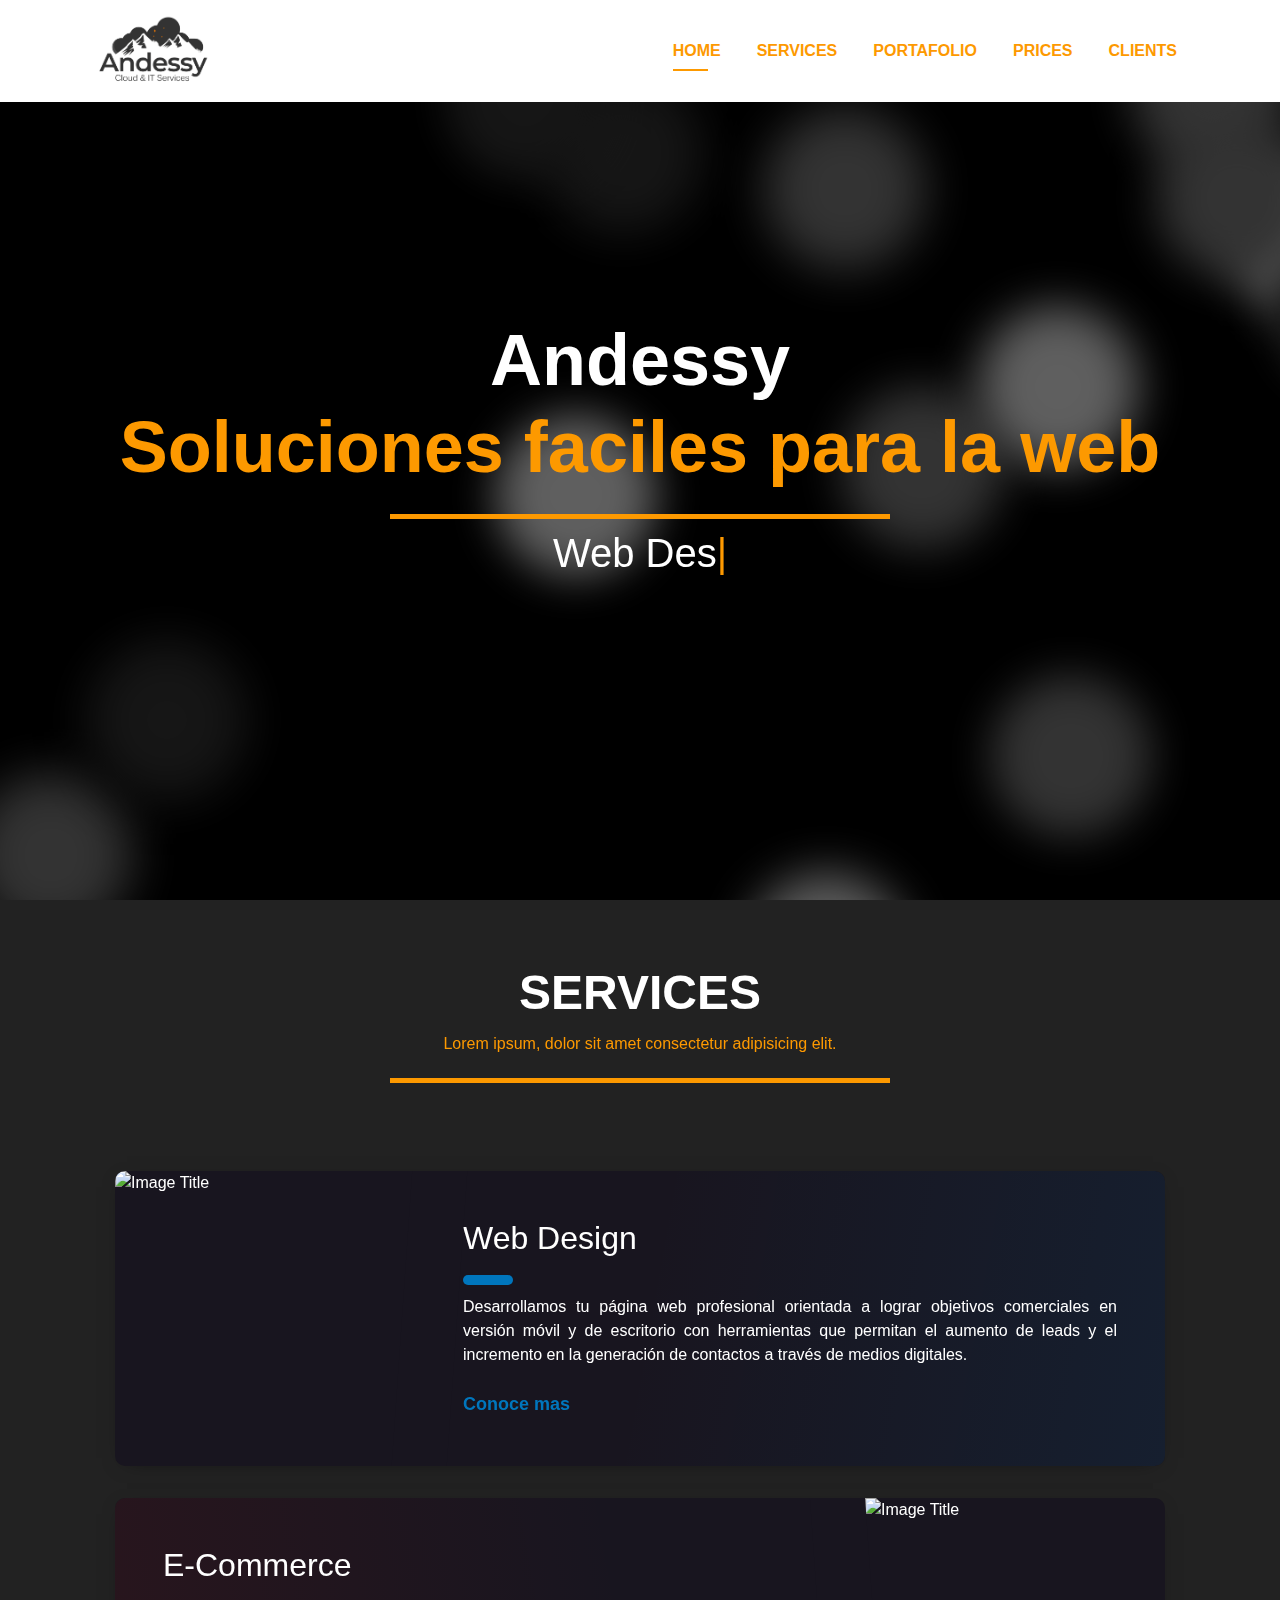
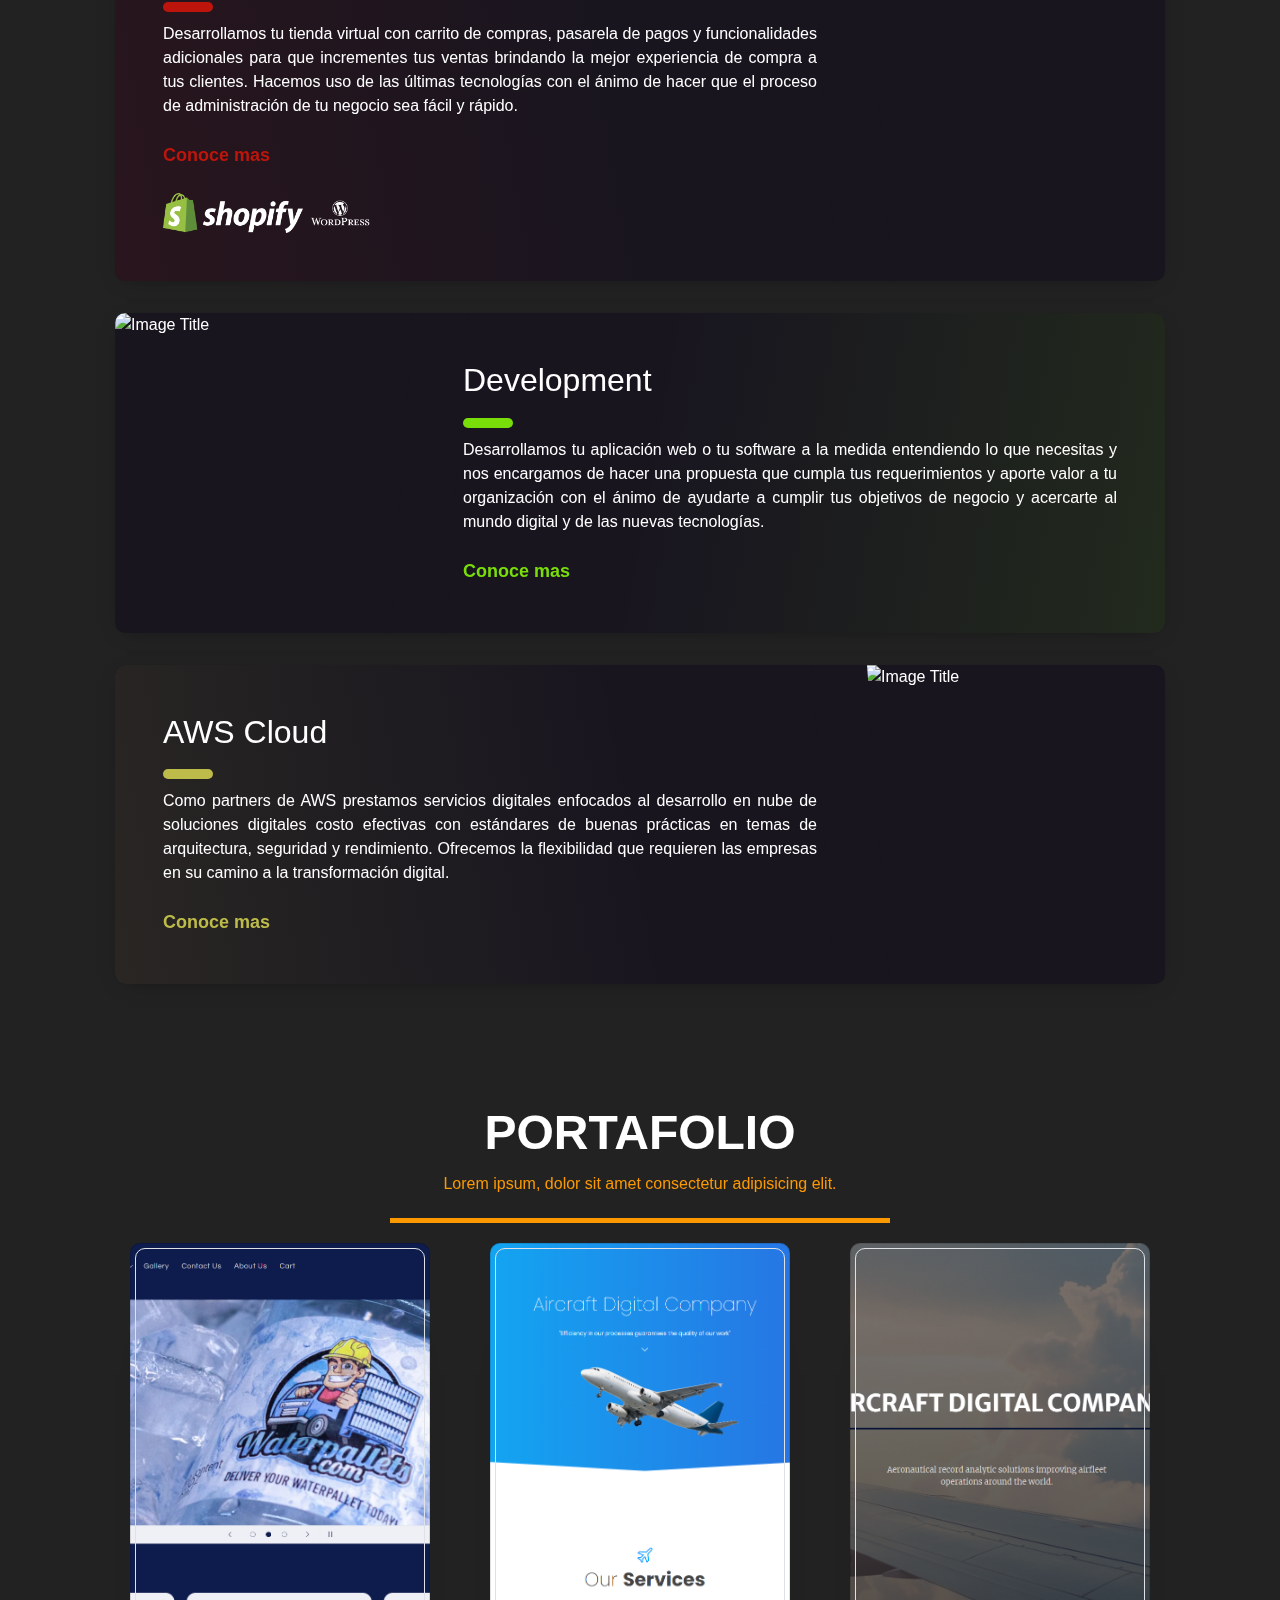
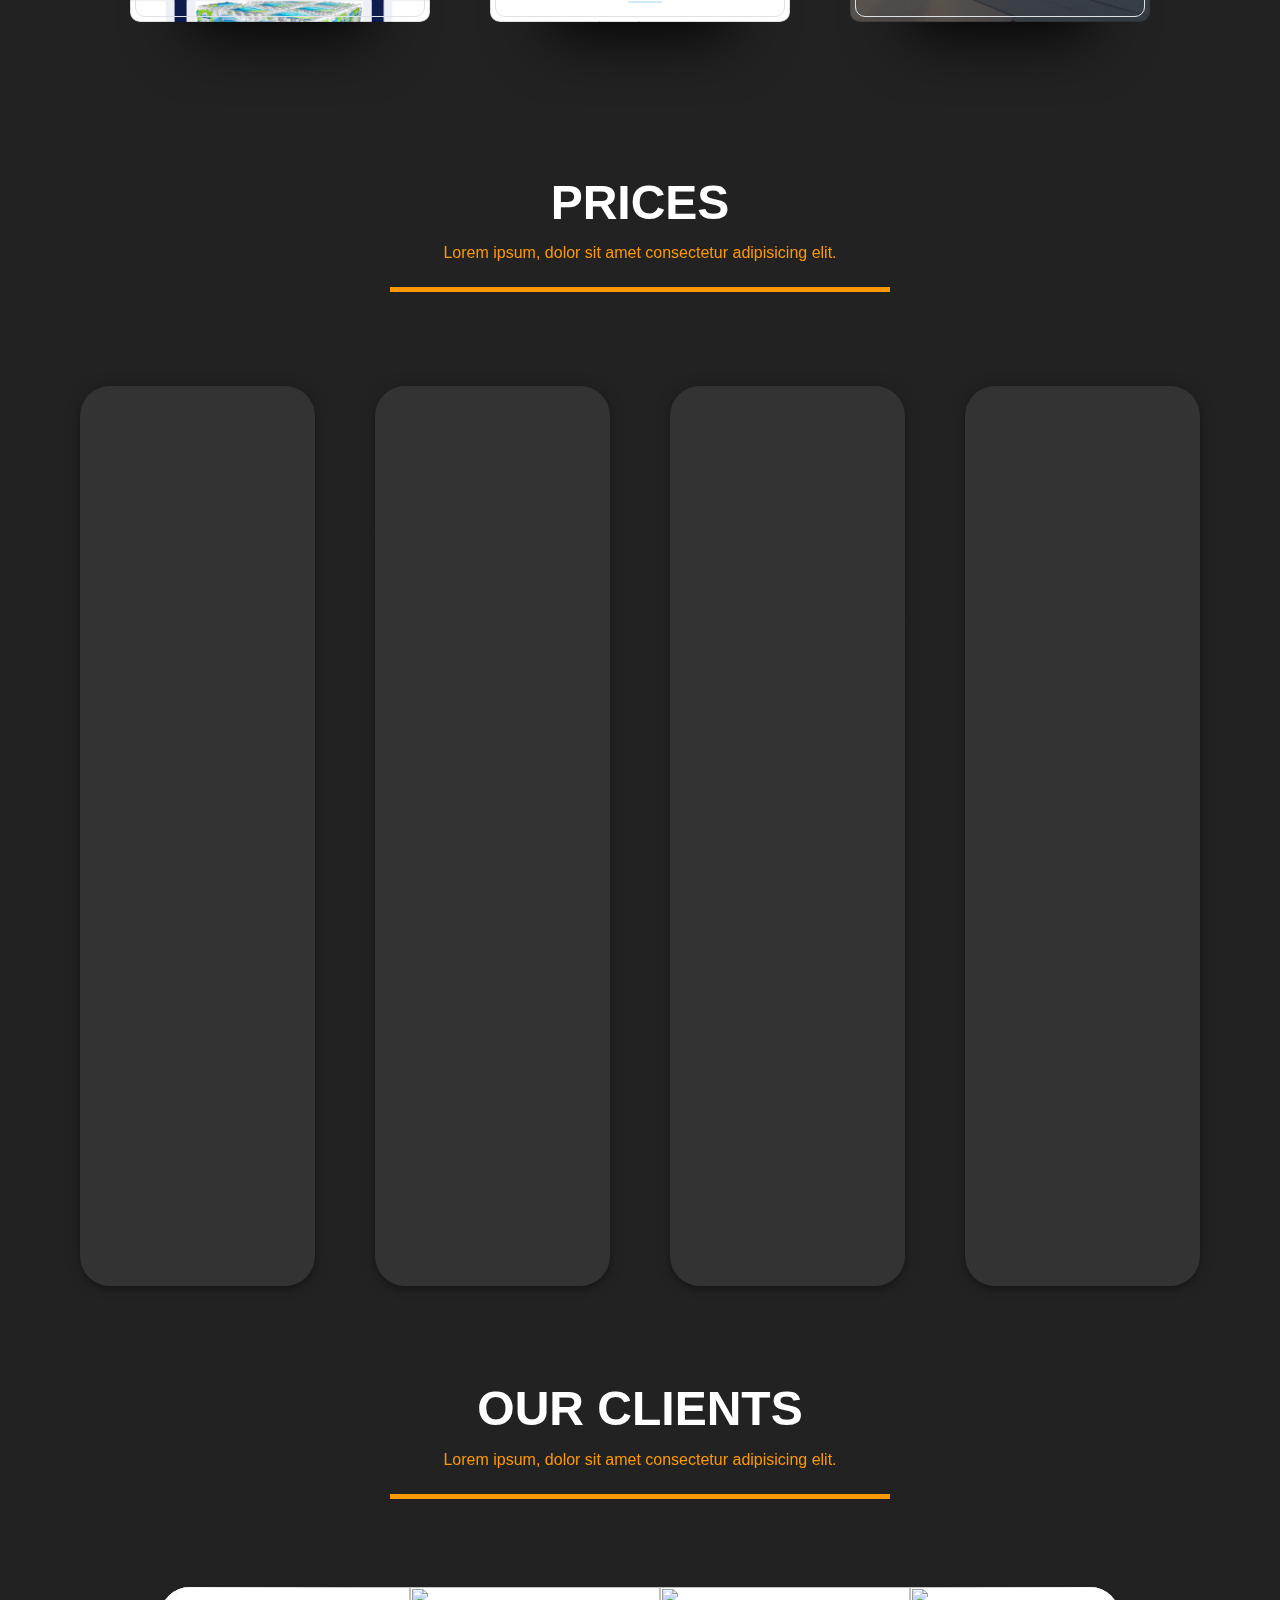
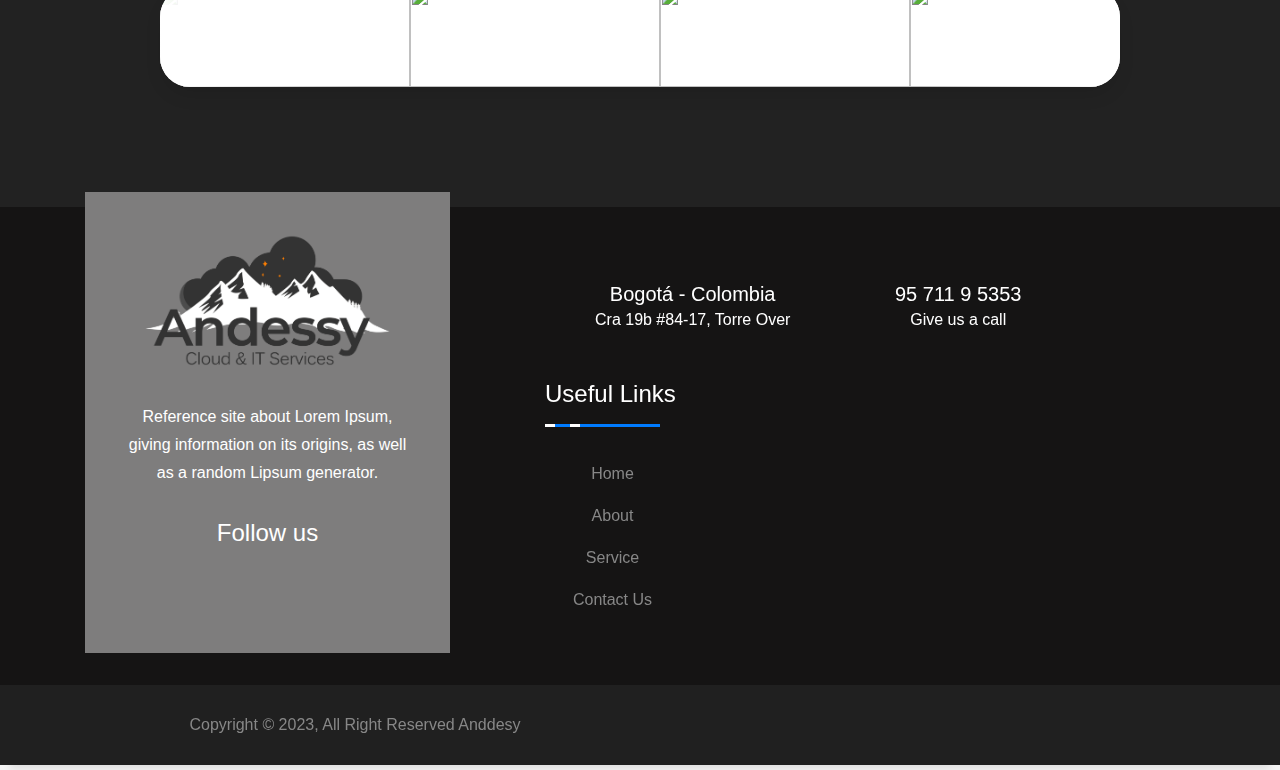
==== commit ffe10504: "Cambios Andessy" ====
--- a/index.html
+++ b/index.html
@@ -112,23 +112,26 @@
           </div>
             <div class="container py-4">
                 <article class="postcard dark blue">
-                    <a class="postcard__img_link" href="#">
+                    <a class="postcard__img_link" href="web_design.html">
                         <img class="postcard__img" src="https://dynamicxperts.com/wp-saadali/uploads/2022/05/Web-Designers-Web-Design-1.jpg" alt="Image Title" />
                     </a>
                     <div class="postcard__text">
-                        <h1 class="postcard__title blue"><a href="#">Web Design</a></h1>
+                        <h1 class="postcard__title blue"><a href="web_design.html">Web Design</a></h1>
                         <div class="postcard__bar"></div>
-                        <div class="postcard__preview-txt">Lorem ipsum dolor sit amet consectetur adipisicing elit. Eligendi, fugiat asperiores inventore beatae accusamus odit minima enim, commodi quia, doloribus eius! Ducimus nemo accusantium maiores velit corrupti tempora reiciendis molestiae repellat vero. Eveniet ipsam adipisci illo iusto quibusdam, sunt neque nulla unde ipsum dolores nobis enim quidem excepturi, illum quos!</div>
+                        <div class="postcard__preview-txt">Desarrollamos tu página web profesional orientada a lograr objetivos comerciales en versión móvil y de escritorio con herramientas que permitan el aumento de leads y el incremento en la generación de contactos a través de medios digitales.</div><br>
+                        <div class="postcard__preview-txt"> <a href="web_design.html"a>Conoce mas</a></div>
+
                     </div>
                 </article>
                 <article class="postcard dark red">
-                    <a class="postcard__img_link" href="#">
+                    <a class="postcard__img_link" href="e-commerce.html">
                         <img class="postcard__img" src="https://www.lluviadigital.com/wp-content/uploads/2020/02/e-commerce-que-es-Lluvia-Digital.jpg" alt="Image Title" />	
                     </a>
                     <div class="postcard__text">
-                        <h1 class="postcard__title red"><a href="#">E-Commerce</a></h1>
+                        <h1 class="postcard__title red"><a href="e-commerce.html">E-Commerce</a></h1>
                         <div class="postcard__bar"></div>
-                        <div class="postcard__preview-txt">Lorem ipsum dolor sit amet consectetur adipisicing elit. Eligendi, fugiat asperiores inventore beatae accusamus odit minima enim, commodi quia, doloribus eius! Ducimus nemo accusantium maiores velit corrupti tempora reiciendis molestiae repellat vero. Eveniet ipsam adipisci illo iusto quibusdam, sunt neque nulla unde ipsum dolores nobis enim quidem excepturi, illum quos!</div>
+                        <div class="postcard__preview-txt">Desarrollamos tu tienda virtual con carrito de compras, pasarela de pagos y funcionalidades adicionales para que incrementes tus ventas brindando la mejor experiencia de compra a tus clientes. Hacemos uso de las últimas tecnologías con el ánimo de hacer que el proceso de administración de tu negocio sea fácil y rápido.</div><br>
+                        <div class="postcard__preview-txt"> <a href="e-commerce.html">Conoce mas</a></div> <br>
                         <div>
                           <div class="ecommlog">
                             <img src="shopify.png" alt="">
@@ -138,23 +141,25 @@
                     </div>
                 </article>
                 <article class="postcard dark green">
-                    <a class="postcard__img_link" href="#">
+                    <a class="postcard__img_link" href="development.html">
                         <img class="postcard__img" src="https://www.aihr.com/wp-content/uploads/Learning-and-development-manager.png" alt="Image Title" />
                     </a>
                     <div class="postcard__text">
-                        <h1 class="postcard__title green"><a href="#">Development</a></h1>
+                        <h1 class="postcard__title green"><a href="development.html">Development</a></h1>
                         <div class="postcard__bar"></div>
-                        <div class="postcard__preview-txt">Lorem ipsum dolor sit amet consectetur adipisicing elit. Eligendi, fugiat asperiores inventore beatae accusamus odit minima enim, commodi quia, doloribus eius! Ducimus nemo accusantium maiores velit corrupti tempora reiciendis molestiae repellat vero. Eveniet ipsam adipisci illo iusto quibusdam, sunt neque nulla unde ipsum dolores nobis enim quidem excepturi, illum quos!</div>
+                        <div class="postcard__preview-txt">Desarrollamos tu aplicación web o tu software a la medida entendiendo lo que necesitas y nos encargamos de hacer una propuesta que cumpla tus requerimientos y aporte valor a tu organización con el ánimo de ayudarte a cumplir tus objetivos de negocio y acercarte al mundo digital y de las nuevas tecnologías.</div><br>
+                        <div class="postcard__preview-txt"> <a href="development.html">Conoce mas</a></div>
                     </div>
                 </article>
                 <article class="postcard dark yellow">
-                    <a class="postcard__img_link" href="#">
+                    <a class="postcard__img_link" href="aws.html">
                         <img class="postcard__img" src="https://technocio.com/wp-content/uploads/2021/05/AWS-Partner-Awards.jpg" alt="Image Title" />
                     </a>
                     <div class="postcard__text">
-                        <h1 class="postcard__title yellow"><a href="#">AWS Cloud</a></h1>
+                        <h1 class="postcard__title yellow"><a href="aws.html">AWS Cloud</a></h1>
                         <div class="postcard__bar"></div>
-                        <div class="postcard__preview-txt">Lorem ipsum dolor sit amet consectetur adipisicing elit. Eligendi, fugiat asperiores inventore beatae accusamus odit minima enim, commodi quia, doloribus eius! Ducimus nemo accusantium maiores velit corrupti tempora reiciendis molestiae repellat vero. Eveniet ipsam adipisci illo iusto quibusdam, sunt neque nulla unde ipsum dolores nobis enim quidem excepturi, illum quos!</div>
+                        <div class="postcard__preview-txt">Como partners de AWS prestamos servicios digitales enfocados al desarrollo en nube de soluciones digitales costo efectivas con estándares de buenas prácticas en temas de arquitectura, seguridad y rendimiento. Ofrecemos la flexibilidad que requieren las empresas en su camino a la transformación digital.</div><br>
+                        <div class="postcard__preview-txt"> <a href="aws.html">Conoce mas</a></div>
                       </div>
                 </article>
             </div>
@@ -173,10 +178,12 @@
               <h3 class="title-a">
                 Portafolio
               </h3>
+              
               <p class="subtitle-a">
                 Lorem ipsum, dolor sit amet consectetur adipisicing elit.
               </p>
               <hr>
+            
               <div class="container1">
                 <div class="card card0">
                   <div class="border">
@@ -195,31 +202,14 @@
                 </div>
               </div>
               <br>
-              <div class="container1">
-                <div class="card card0">
-                  <div class="border">
-                    <h2>Waterpallets</h2>
-                  </div>
-                </div>
-                <div class="card card1">
-                  <div class="border">
-                    <h2>Aircraft Digital</h2>
-                  </div>
-                </div>
-                <div class="card card2">
-                  <div class="border">
-                    <h2>ADC</h2>
-                  </div>
-                </div>
-              </div>
-            </div>
+            </div>
+          </div>
           </div>
         </div>
   </section>
 
-<section id="prices" class="background2 paralax-mf footer-paralax bg-image route" >
+<section id="prices" class="background2 paralax-mf footer-paralax bg-image route " >
     <div class="overlay-mf"></div>
-    <div class="container">
       <div class="container">
         <div class="row">
           <div class="col-sm-12">
@@ -235,8 +225,9 @@
           </div>
         </div>
     </div>
+
   <section >
-    
+<div class="container-fluid1">
   <div class="container2">
         <div class="card03">
             <div class="card__image-container">
@@ -250,21 +241,49 @@
             </svg>
           
             <div class="card__content">
-              <h1 class="card__title">Empresarial</h1>
+              <h3 class="card__title">Basic</h3>
             <ul>
-                <p><li>Business plan</li></p>
-                <p><li>Business plan</li></p>
-                <p><li>Business plan</li></p>
-                <p><li>Business plan</li></p>
-                <p><li>Business plan</li></p>
-                <p><li>Business plan</li></p>
-                <p><li>Business plan</li></p>
+                <p><li>Diseño pagina home</li></p>
+                <p><li>3 paginas adicionales con contenido</li></p>
+                <p><li>Dominio, servidor, y repositorio de contenido con AWS</li></p>
+                <p><li>Formularios y canales de contacto</li></p>
+                <p><li>Soporte y servicio adicional de administacion de sitio web (1 mes)</li></p><br>
+                <h6><li class="from">Desde $1´000.000 COP o 210 USD</li></h6>
 
             </ul>
             <button class="noselect">Contratar</button>
           </div>
           
         </div>
+        <div class="card03">
+          <div class="card__image-container">
+            <img class="card__image" src="https://images.unsplash.com/photo-1519999482648-25049ddd37b1?ixlib=rb-1.2.1&ixid=eyJhcHBfaWQiOjEyMDd9&auto=format&fit=crop&w=2126&q=80" alt="">
+        </div>
+          
+          <svg class="card__svg" viewBox="0 0 800 500">
+    
+            <path d="M 0 100 Q 50 200 100 250 Q 250 400 350 300 C 400 250 550 150 650 300 Q 750 450 800 400 L 800 500 L 0 500" stroke="transparent" fill="#333"/>
+            <path class="card__line" d="M 0 100 Q 50 200 100 250 Q 250 400 350 300 C 400 250 550 150 650 300 Q 750 450 800 400" stroke="pink" stroke-width="3" fill="transparent"/>
+          </svg>
+        
+          <div class="card__content">
+            <h3 class="card__title">Advanced</h3>
+          <ul>
+              <p><li>Dos diseños preconceptuales</li></p>
+              <p><li>Diseño de página home</li></p>
+              <p><li>5 páginas adicionales con contenido</li></p>
+              <p><li>Dominio, servidor y repositorio de contenido con AWS</li></p>
+              <p><li>Formularios y canales de contacto</li></p>
+              <p><li>Versión en inglés de la página</li></p>
+              <p><li>Features adicionales como log in, chats, etc</li></p>
+              <p><li>Responsive</li></p>
+              <p><li>Soporte y servicio adicional de administración del sitio web (1 mes)</li></p>
+              <h6><li class="from">Desde $1´000.000 COP o 210 USD</li></h6>
+          </ul>
+          <button class="noselect">Contratar</button>
+        </div>
+        
+      </div>
       
       <div class="card03">
         <div class="card__image-container">
@@ -278,17 +297,19 @@
         </svg>
       
         <div class="card__content">
-          <h1 class="card__title">E-Comeerce</h1>
+          <h3 class="card__title">E-Comeerce</h3>
         <ul>
-                <p><li>E-Commerce</li></p>
-                <p><li>E-Commerce</li></p>
-                <p><li>E-Commerce</li></p>
-                <p><li>E-Commerce</li></p>
-                <p><li>E-Commerce</li></p>
-                <p><li>E-Commerce</li></p>
-                <p><li>E-Commerce</li></p>
-                
-            </ul>
+          <p><li>Dos diseños preconceptuales</li></p>
+          <p><li>Diseño del sitio web</li></p>
+          <p><li>Carrito de compra</li></p>
+          <p><li>Pasarela de pagos</li></p>
+          <p><li>Formularios y canales de contacto</li></p>
+          <p><li>8 productos</li></p>
+          <p><li>Versión movil</li></p>
+          <p><li>2 complementos o extensiones</li></p>
+          <p><li>Soporte y capacitación de administración del e-commerce (1 mes)</li></p><br>
+          <h6><li class="from">Desde $1´000.000 COP o 210 USD</li></h6>
+        </ul>
             <button class="noselect">Contratar</button>
       </div>
     </div>
@@ -305,22 +326,26 @@
         </svg>
       
         <div class="card__content">
-          <h1 class="card__title">A la medida</h1>
+          <h3 class="card__title">E-commerce +</h3>
           <ul>
-            <p><li>A medida</li></p>
-            <p><li>A medida</li></p>
-            <p><li>A medida</li></p>
-            <p><li>A medida</li></p>
-            <p><li>A medida</li></p>
-            <p><li>A medida</li></p>
-            <p><li>A medida</li></p>
+            <p><li>Dos diseños preconceptuales</li></p>
+            <p><li>Diseño del sitio web</li></p>
+            <p><li>Carrito de compra</li></p>
+            <p><li>Pasarela de pagos</li></p>
+            <p><li>Formularios y canales de contacto</li></p>
+            <p><li>15 productos</li></p>
+            <p><li>Versión movil</li></p>
+            <p><li>4 complementos o extensiones</li></p>
+            <p><li>Soporte y capacitación de administración del e-commerce (1 mes)</li></p><br>
+            <h6><li class="from">Desde $1´000.000 COP o 210 USD</li></h6>
         </ul>
         <button class="noselect">Contratar</button>
       </div>
     </div> 
   </div>
+</div>
   </section>
-</section>
+
   
    <section id="our-clients"class="background2 paralax-mf footer-paralax bg-image route" >
     <div class="overlay-mf"></div>
--- a/css/style.css
+++ b/css/style.css
@@ -402,9 +402,9 @@
 
 .navbar-b {
   transition: all .5s ease-in-out;
-  background-color: transparent;
-  padding-top: 1.563rem;
-  padding-bottom: 1.563rem;
+  background-color: #fff;
+  padding-top: 15px;
+  padding-bottom: 15px;
 }
 
 .navbar-b.navbar-reduce {
@@ -420,7 +420,7 @@
 
 .navbar-b.navbar-trans .nav-link,
 .navbar-b.navbar-reduce .nav-link {
-  color: #fff;
+  color: rgb(253, 153, 0);
   text-transform: uppercase;
   font-weight: 600;
 }
@@ -459,7 +459,8 @@
 }
 
 .navbar-b.navbar-trans .nav-link:before {
-  background-color: #fff;
+  background-color: rgb(253, 153, 0);
+  ;
 }
 
 .navbar-b.navbar-trans .nav-link:hover {
@@ -470,7 +471,7 @@
 .navbar-b.navbar-trans .active > .nav-link,
 .navbar-b.navbar-trans .nav-link.show,
 .navbar-b.navbar-trans .nav-link.active {
-  color: #fff;
+  color: rgb(253, 153, 0);
 }
 
 .navbar-b.navbar-reduce {
@@ -503,7 +504,7 @@
 }
 
 .navbar-b.navbar-reduce .navbar-toggler span {
-  background-color: #1B1B1B;
+  background-color: #ffffff;
 }
 
 .navbar-b .navbar-brand {
--- a/css/styles.css
+++ b/css/styles.css
@@ -294,7 +294,7 @@
   overflow: hidden;
   text-overflow: ellipsis;
   text-align: justify;
-  height: 100%;
+  height: auto;
 }
 .postcard .postcard__tagbox {
   display: flex;
@@ -433,6 +433,30 @@
 .blue .postcard__bar {
   background-color: #0076bd;
 }
+
+.blue .postcard__preview-txt a{
+  color: #0076bd;
+  font-size: large;
+  font-weight: 700;
+}
+
+.red .postcard__preview-txt a{
+  color: #bd150b;
+  font-size: large;
+  font-weight: 700;
+}
+
+.green .postcard__preview-txt a{
+  color: #79dd09;
+  font-size: large;
+  font-weight: 700;
+}
+.yellow .postcard__preview-txt a{
+  color: #bdbb49;
+  font-size: large;
+  font-weight: 700;
+}
+
 
 .blue::before {
   background-image: linear-gradient(-30deg, rgba(0, 118, 189, 0.1), transparent 50%);
@@ -843,6 +867,7 @@
     min-height: auto;
     min-width: auto;
     display: flex;
+    flex: 1;
     justify-content: space-around;
     align-items: center;
     margin: 0 auto;
@@ -981,7 +1006,14 @@
     height: 100px;
     width: 250px;
   }
-
+  .container-fluid1 {
+    width: 100%;
+    padding-right: 50px;
+    padding-left: 50px;
+    margin-right: auto;
+    margin-left: auto;
+  }
+  
 
 
 
@@ -998,8 +1030,8 @@
   .card03 {
     position: relative;
     background: #333;
-    width: 350px;
-    height: 75vh;
+    width: 450px;
+    height: 900px;
     border-radius: 6px;
     padding: 2rem;
     color: #aaa;
@@ -1034,6 +1066,10 @@
     position: absolute;
     left: 0;
     top: 115px;
+  }
+
+  .from{
+    color: #00ff37;
   }
   
   @keyframes LineFadeIn {
@@ -1138,6 +1174,11 @@
 
   .ecommlog {
     display: flex;
-    width: 100px;
+    width: auto;
     height: 40px;
-  }+  }
+
+  .body-paralax{
+    padding-top: 164px;
+  }
+
